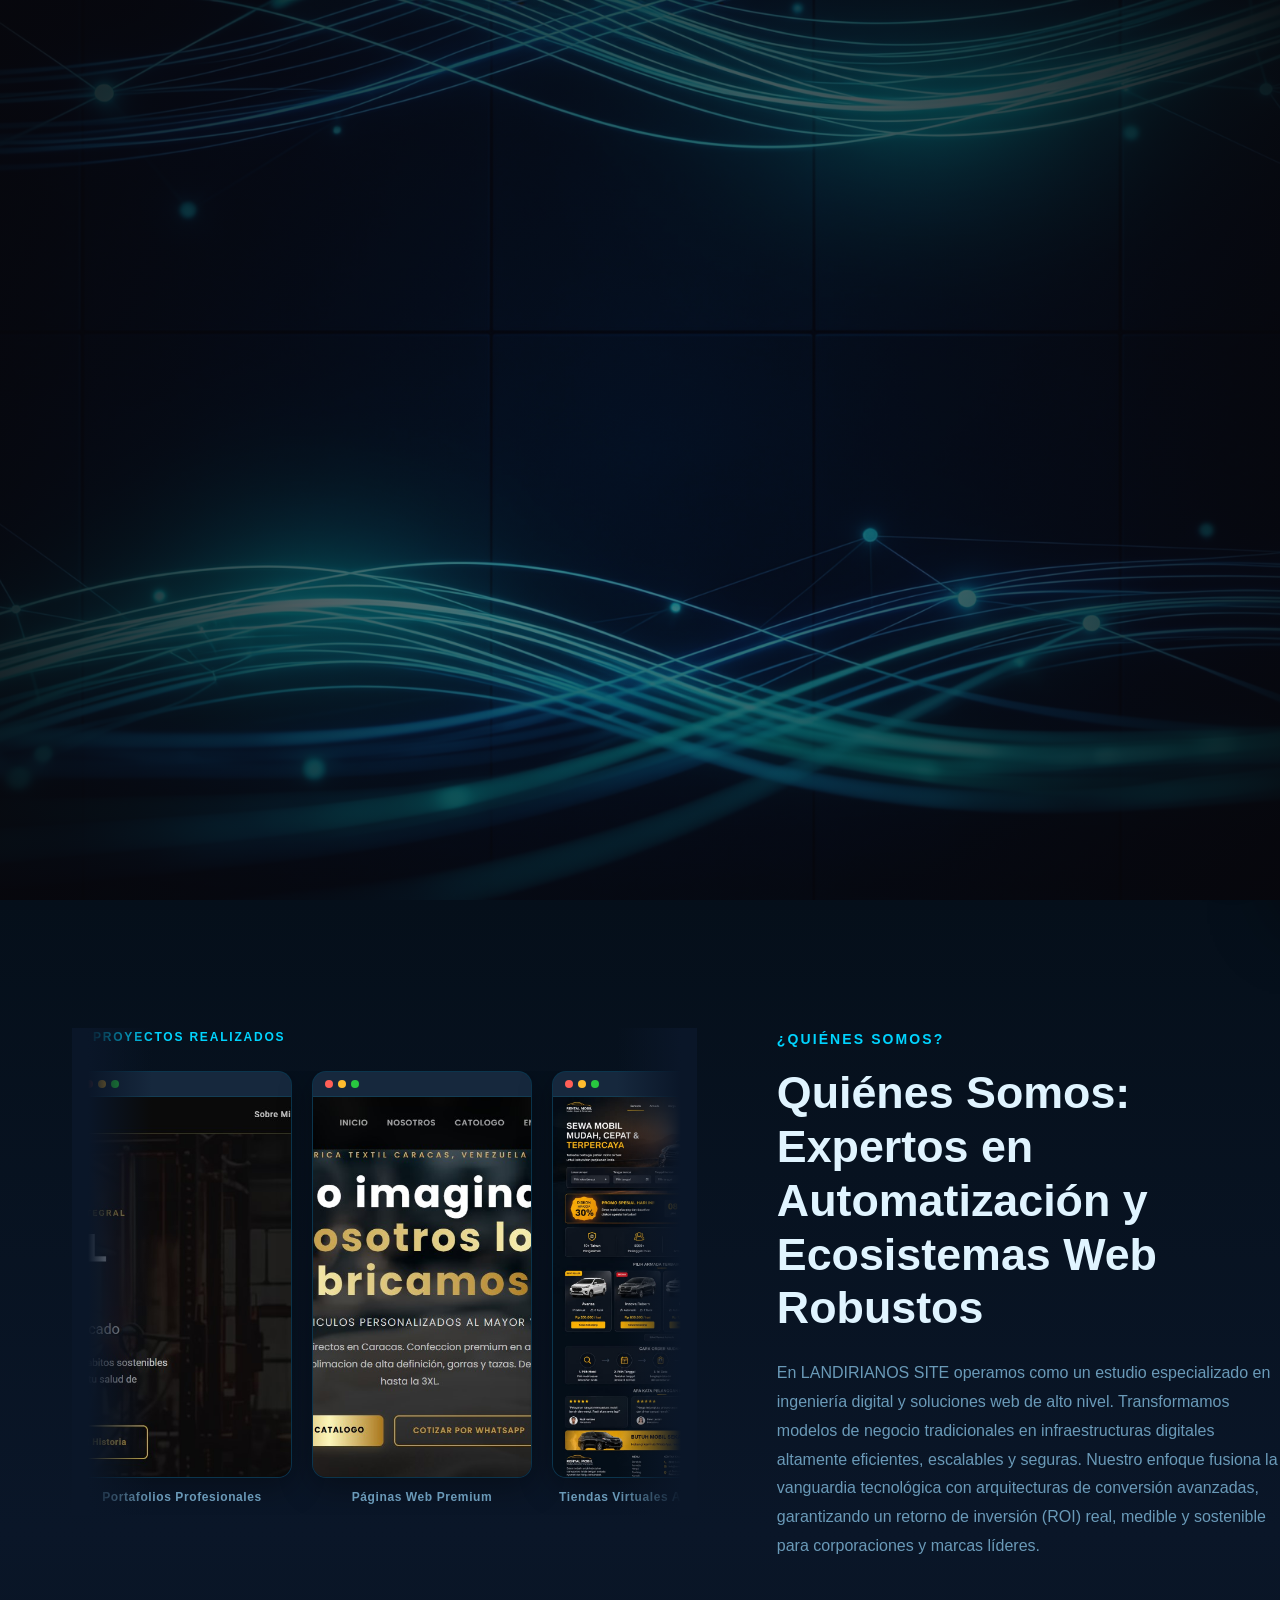
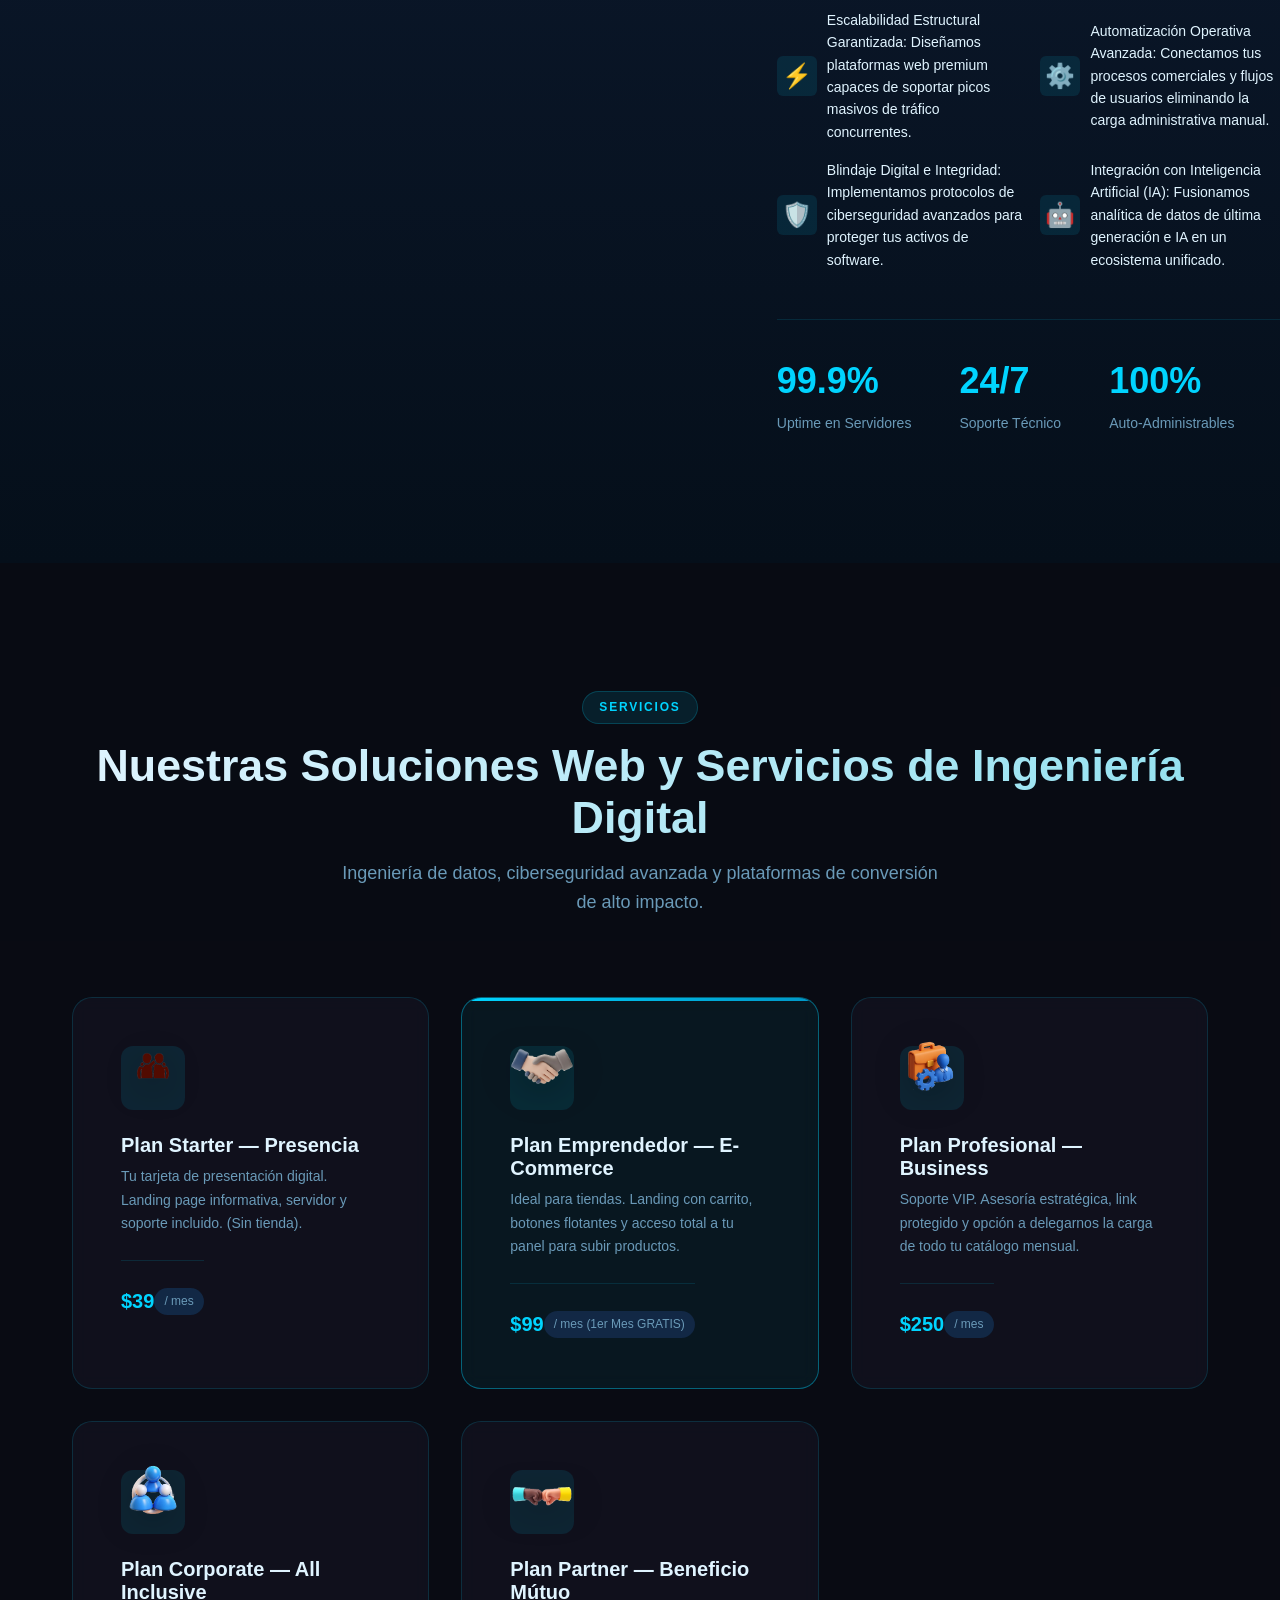
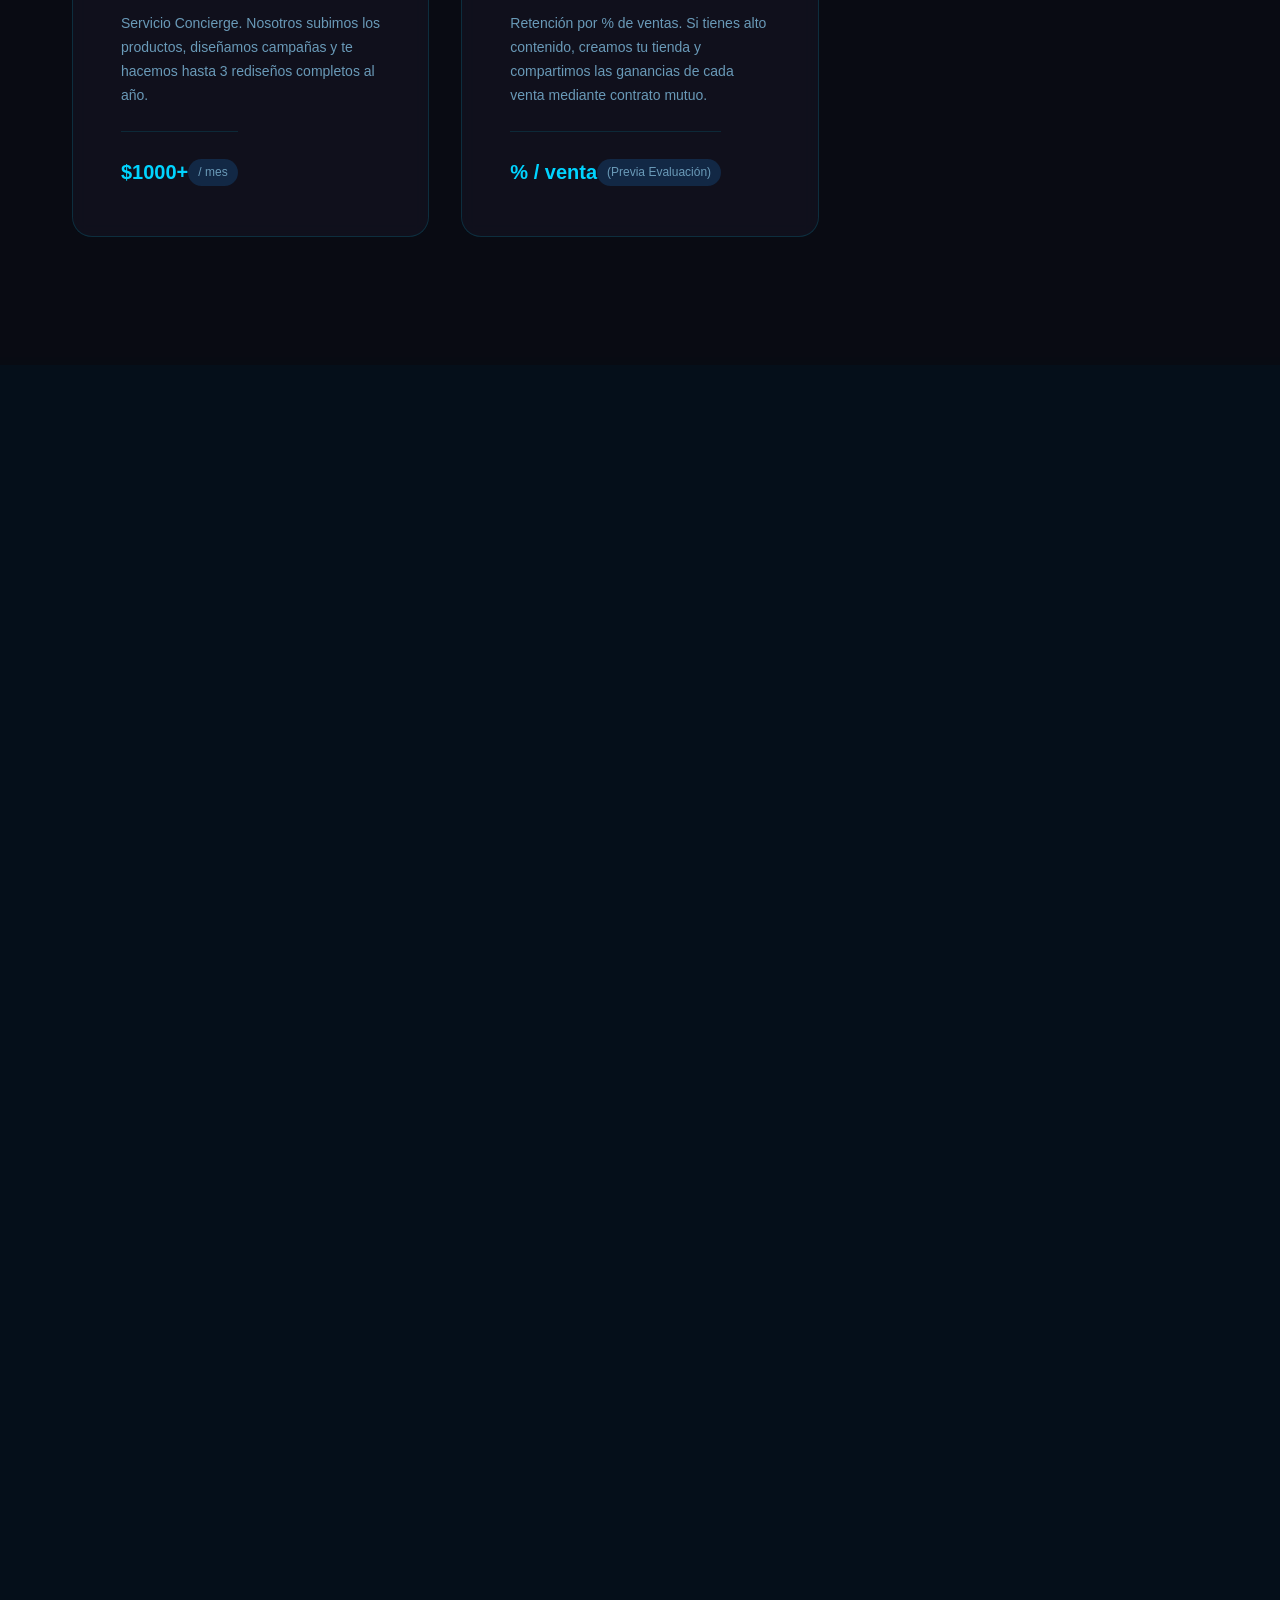
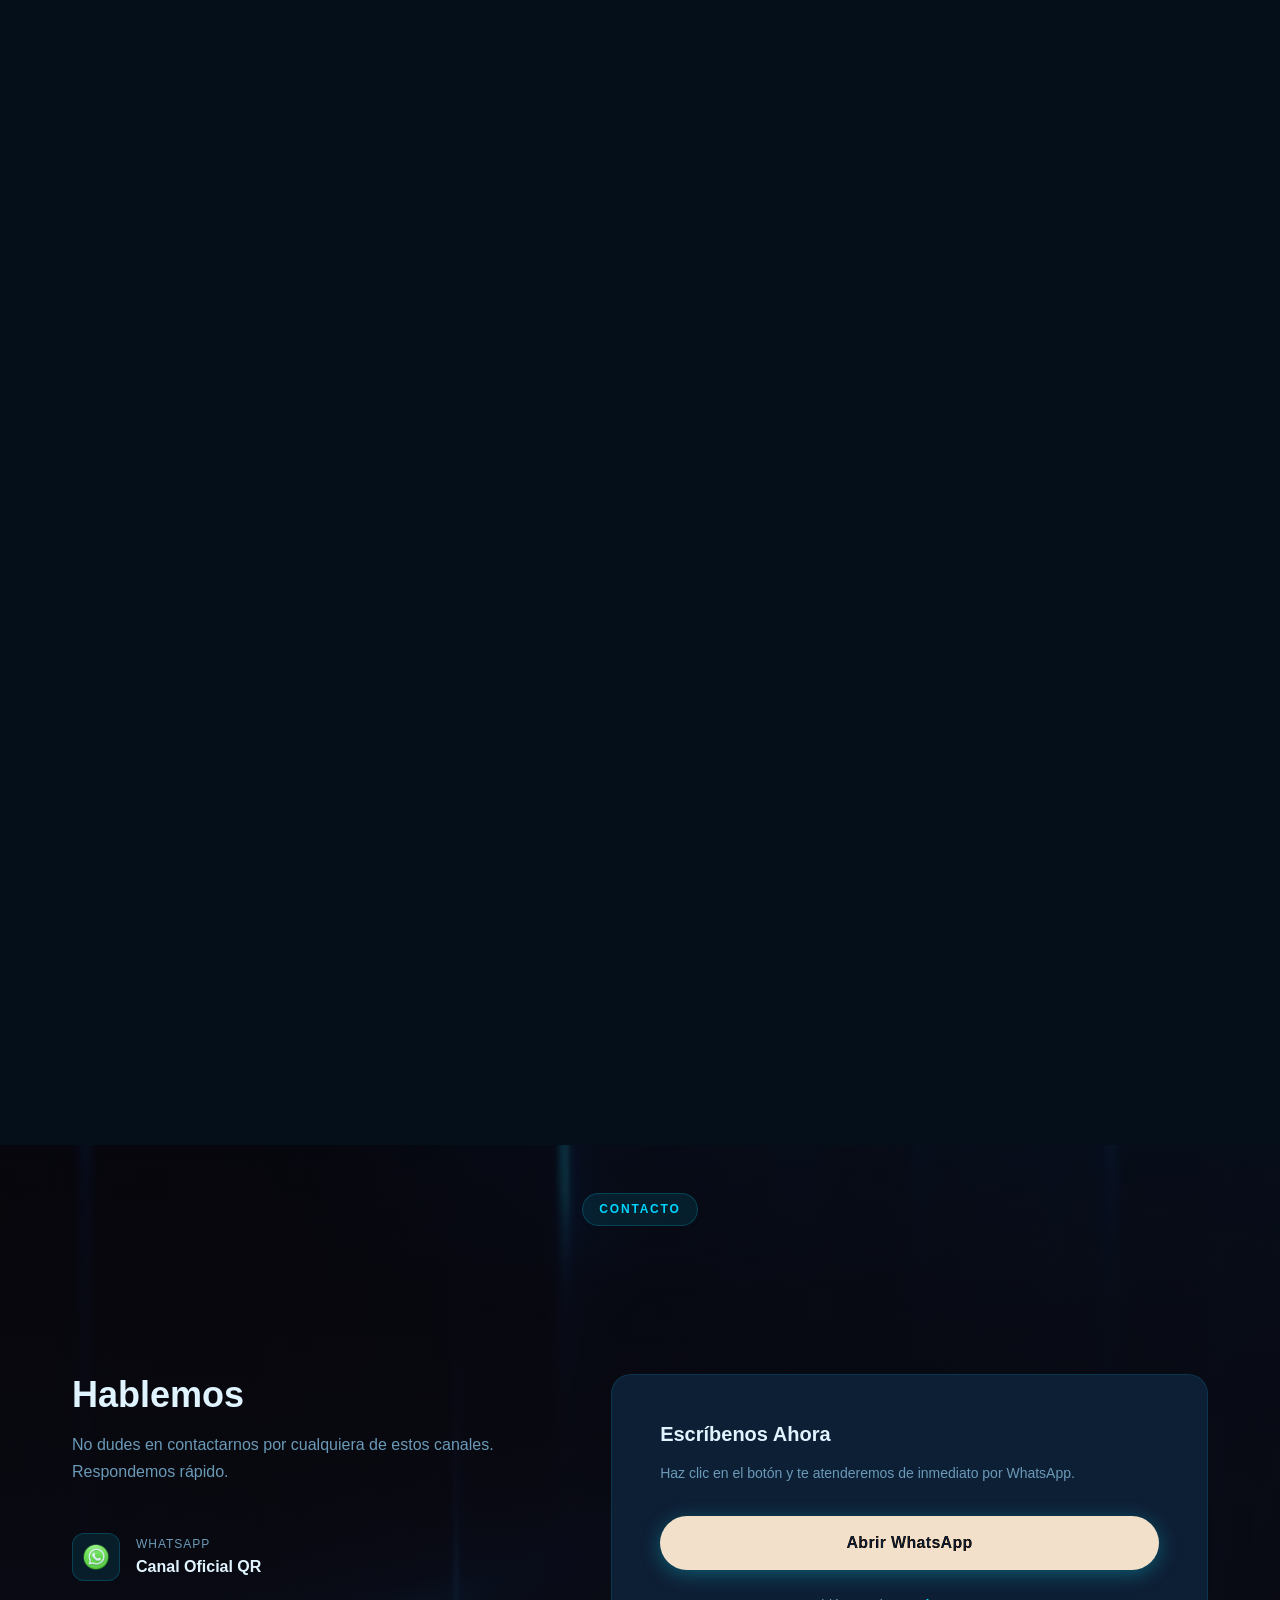
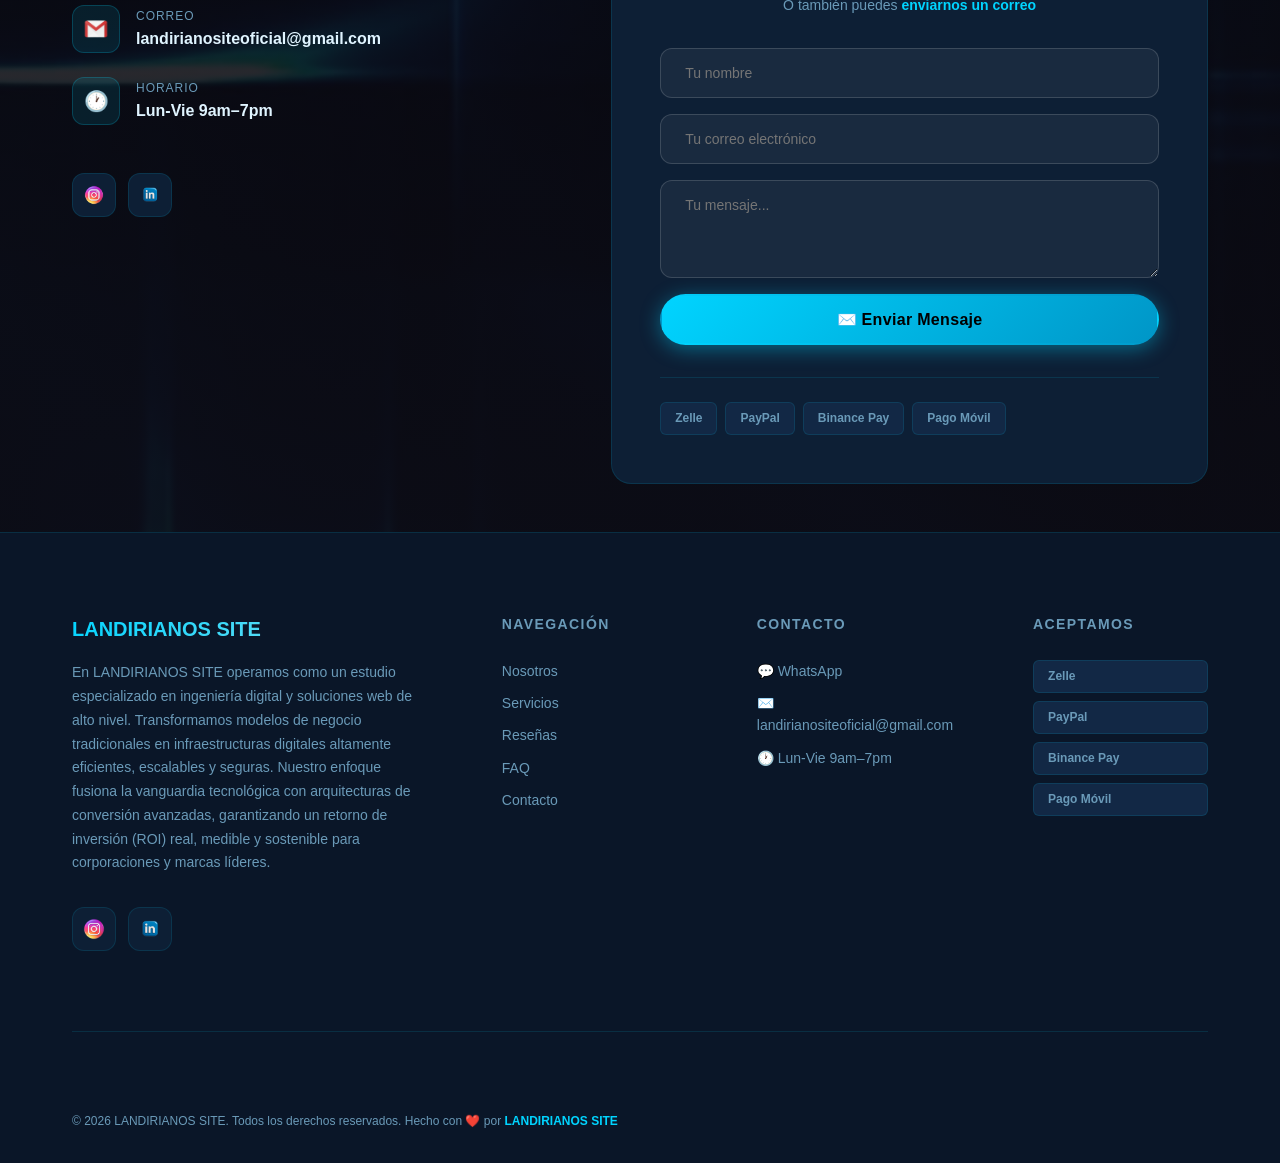
==== index.html @ 0b60192e "Build: Limpieza absoluta del repositorio e indexación de arquitectura estática pura" ====
<!DOCTYPE html>
<html lang="es">
<head>
  <meta charset="UTF-8">
  <meta http-equiv="Content-Security-Policy" content="default-src 'self'; script-src 'self' 'unsafe-inline'; style-src 'self' 'unsafe-inline' https://fonts.googleapis.com https://googleapis.com; font-src 'self' https://fonts.gstatic.com https://gstatic.com; img-src 'self' data: https: ./assets/ ./LOGO%20DE%20LANDIRIANO%20SITE/ ./LOGO%20ANIMADO%20LANDIRIANO%20SITE/ ./logos%20de%20botones%20para%20redes%20sociales/; connect-src 'self' https://web3forms.com https://api.web3forms.com; media-src 'self' ./LOGO%20ANIMADO%20LANDIRIANO%20SITE/; frame-src 'self'; object-src 'none'; upgrade-insecure-requests;">
  <title>LANDIRIANOS SITE | Desarrollo Web Premium y Apps Corporativas</title>
  <meta name="description" content="Agencia líder en desarrollo web premium, automatización de ecommerce con IA, ciberseguridad avanzada y optimización SEO. Maximiza el ROI de tu negocio.">
  <meta name="keywords" content="desarrollo web, landing page, apps, landirianos, software profesional">
  <meta name="robots" content="index, follow">
  <meta property="og:type" content="website">
  <meta property="og:title" content="LANDIRIANOS SITE | Ecosistemas Web de Alto Rendimiento">
  <meta property="og:description" content="Desarrollo, alojamiento y mantenimiento de ecosistemas web de alto rendimiento.">
  <meta property="og:image" content="images/preview-landirianos.webp">
  <meta property="og:url" content="https://landirianos.site">
  <meta name="twitter:card" content="summary_large_image">
  <meta name="viewport" content="width=device-width, initial-scale=1.0">
  <!-- SEO: Títulos y metas inyectados por app.js desde config -->
  <!-- Open Graph -->
  <meta property="og:type" content="website">
  <meta property="og:title" content="">
  <meta property="og:description" content="">
  <meta property="og:image" content="">

  <link rel="preconnect" href="https://fonts.googleapis.com"><link rel="preconnect" href="https://fonts.gstatic.com" crossorigin><link rel="dns-prefetch" href="https://fonts.googleapis.com"><link rel="preload" href="./assets/FONDOS PARA SECCIONES/SECCION-SERVICIOS.webp" as="image">
  <link href="https://fonts.googleapis.com/css2?family=Outfit:wght@300;400;500;600;700;800;900&family=Inter:wght@300;400;500;600;700;800&display=swap" rel="stylesheet">
  <link rel="stylesheet" href="styles.min.css">
  <link rel="manifest" href="./manifest.json">

  <link rel="alternate" href="https://landirianos.site" hreflang="x-default" />
  <link rel="alternate" href="https://landirianos.sitees-ve" hreflang="es-VE" />
  <link rel="alternate" href="https://landirianos.sitees-es" hreflang="es-ES" />
  <link rel="alternate" href="https://landirianos.siteen-us" hreflang="en-US" />

  <script type="application/ld+json">
  {
    "@context": "https://schema.org",
    "@type": "ProfessionalService",
    "name": "LANDIRIANOS SITE",
    "image": "https://landirianos.site",
    "@id": "https://landirianos.site",
    "url": "https://landirianos.site",
    "priceRange": "$$$",
    "address": [
      { "@type": "PostalAddress", "addressCountry": "US", "addressLocality": "Miami" },
      { "@type": "PostalAddress", "addressCountry": "ES", "addressLocality": "Madrid" },
      { "@type": "PostalAddress", "addressCountry": "VE", "addressLocality": "Caracas" }
    ],
    "areaServed": [
      { "@type": "Country", "name": "Estados Unidos" },
      { "@type": "Country", "name": "España" },
      { "@type": "Country", "name": "Venezuela" }
    ],
    "description": "Estudio especializado en ingeniería digital, desarrollo de ecosistemas web premium, ecommerce automatizados, ciberseguridad avanzada y optimización SEO internacional con enfoque en la maximización del ROI.",
    "offers": {
      "@type": "Offer",
      "itemOffered": [
        { "@type": "Service", "name": "Desarrollo Web Premium e Ingeniería Digital" },
        { "@type": "Service", "name": "Estructuras de Comercio Electrónico Automatizado" },
        { "@type": "Service", "name": "Embudos de Conversión y Funnel Marketing" },
        { "@type": "Service", "name": "Auditorías Anti-Hacking y Pentesting Web" }
      ]
    }
  }
  </script>
</head>
<body>
  <div id="landirianos-intro-layer" style="position: fixed; inset: 0; background: radial-gradient(circle at center, rgba(10, 10, 16, 0.4) 0%, rgba(7, 7, 12, 0.95) 100%), url('./assets/FONDOS PARA SECCIONES/FONDODESECCION01.webp') center/cover no-repeat fixed; z-index: 99999; display: flex; justify-content: center; align-items: center; opacity: 1; transition: opacity 0.6s cubic-bezier(0.25, 1, 0.5, 1), visibility 0.6s;">
    <!-- Reproductor optimizado sin barras de control nativas -->
    <video id="intro-video" autoplay muted playsinline style="width: 100%; height: 100%; max-width: 600px; max-height: 600px; object-fit: contain;">
      <source src="./LOGO ANIMADO LANDIRIANO SITE/VIDEOPRESENTACIONANDIRIANOWEB.mp4" type="video/mp4">
    </video>
  </div>

  <!-- ═══ NAVBAR ═══ -->
  <nav id="navbar">
    <div class="nav-inner">
      <a href="#" class="nav-logo" id="nav-logo">MARCA</a>
      <ul class="nav-links" id="nav-links"></ul>
      <button class="nav-toggle" id="nav-toggle" aria-label="Menú">
        <span></span><span></span><span></span>
      </button>
    </div>
  </nav>

  <!-- ═══ HERO ═══ -->
  <section id="hero-section"></section>

  <!-- ═══ ABOUT ═══ -->
  <section id="about-section" class="hidden-section"></section>

  <!-- ═══ SERVICES ═══ -->
  <section id="services-section" class="hidden-section"></section>

  <!-- ═══ PORTFOLIO ═══ -->
  <section id="portfolio-section" class="hidden-section"></section>

  <!-- ═══ PRODUCTS ═══ -->
  <section id="products-section" class="hidden-section"></section>

  <!-- ═══ DIGITAL PRODUCTS ═══ -->
  <section id="digital-section" class="hidden-section"></section>

  <!-- ═══ TESTIMONIALS ═══ -->
  <section id="testimonials-section" class="hidden-section"></section>

  <!-- ═══ FAQ ═══ -->
  <section id="faq-section" class="hidden-section"></section>

  <!-- ═══ CONTACT ═══ -->
  <section id="contact-section" class="hidden-section"></section>

  <!-- ═══ FOOTER ═══ -->
  <footer id="footer"></footer>

  <!-- ═══ OVERLAYS & MODALS ═══ -->
  <!-- Cart Overlay -->
  <div class="cart-overlay" id="cart-overlay"></div>
  <div class="cart-sidebar" id="cart-sidebar"></div>

  <!-- Product Modal -->
  <div class="modal-overlay" id="product-modal-overlay">
    <div class="modal-content" id="product-modal-content"></div>
  </div>

  <!-- Access Code Modal (digital products) -->
  <div class="modal-overlay" id="access-modal-overlay">
    <div class="modal-content access-modal" id="access-modal-content"></div>
  </div>

  <!-- Plan Details Modal -->
  <div class="modal-overlay" id="plan-modal-overlay">
    <div class="modal-content plan-modal" id="plan-modal-content"></div>
  </div>


  <!-- ═══ FLOATING BUTTONS ═══ -->
  <div class="floating-buttons" id="floating-buttons"></div>

  <!-- ═══ MUSIC PLAYER ═══ -->
  <div class="music-bubble" id="music-bubble" style="display:none;"></div>

  <script src="./themes.js?v=3.0"></script>
  <script src="./config.js?v=3.0"></script>
  <script src="./app.min.js?v=3.0"></script>
</body>
<!-- Trigger: Fuerza despliegue estático final unificado v2.0.1 -->
</html>
---- styles.min.css ----
:root{--c-primary:#D4AF37;--c-primary-rgb:212,175,55;--c-primary-light:#F5E6A3;--c-accent:#C9A227;--c-bg:#0A0A0F;--c-bg-2:#141420;--c-surface:#1E1E2E;--c-surface-2:#252535;--c-text:#E8E8F0;--c-text-muted:#8888A8;--c-border:rgba(212,175,55,0.12);--c-shadow-glow:rgba(212,175,55,0.2);--c-hero-grad-1:#0A0A0F;--c-hero-grad-2:#1A1428;--font-heading:'Outfit',sans-serif;--font-body:'Inter',sans-serif;--fs-base:16px;--fw-heading:700;--lh-body:1.6;--ls-normal:0em;--fs-xs:0.75rem;--fs-sm:0.875rem;--fs-md:1rem;--fs-lg:1.125rem;--fs-xl:1.25rem;--fs-2xl:1.5rem;--fs-3xl:1.875rem;--fs-4xl:2.25rem;--fs-5xl:clamp(1.8rem,3.8vw,2.8rem);--fs-6xl:clamp(2.2rem,4.5vw,3.5rem);--fs-hero:clamp(2.2rem,5vw,4rem);--space-xs:0.5rem;--space-sm:1rem;--space-md:1.5rem;--space-lg:2rem;--space-xl:3rem;--space-2xl:5rem;--space-3xl:8rem;--radius-sm:6px;--radius-md:12px;--radius-lg:20px;--radius-xl:32px;--radius-full:9999px;--shadow-sm:0 2px 8px rgba(0,0,0,0.25);--shadow-md:0 8px 32px rgba(0,0,0,0.35);--shadow-lg:0 24px 64px rgba(0,0,0,0.45);--shadow-glow:0 0 40px var(--c-shadow-glow);--ease:cubic-bezier(0.4,0,0.2,1);--t-fast:0.15s var(--ease);--t-base:0.3s var(--ease);--t-slow:0.6s var(--ease);--t-bounce:cubic-bezier(0.34,1.56,0.64,1);--blur-sm:8px;--blur-md:20px;--blur-lg:40px;--max-width:1200px;--nav-height:70px;}*,*::before,*::after{box-sizing:border-box;margin:0;padding:0;}html,body{max-width:100vw;overflow-x:hidden;position:relative;}html{font-size:var(--fs-base);scroll-behavior:smooth;}body{font-family:var(--font-body);background-color:var(--c-bg);color:var(--c-text);line-height:var(--lh-body);-webkit-font-smoothing:antialiased;width:100%;}h1,h2,h3,h4,h5,h6,.hero-title,.about-title{font-family:var(--font-heading);font-weight:var(--fw-heading);letter-spacing:var(--ls-normal);line-height:1.15;color:var(--c-text);width:100%;max-width:100%;box-sizing:border-box;overflow-wrap:break-word;word-wrap:break-word;}a{color:inherit;text-decoration:none;}img,video{max-width:100%;display:block;}button{cursor:pointer;font-family:var(--font-body);border:none;background:none;}ul{list-style:none;}input,textarea,select{font-family:var(--font-body);}.container{max-width:var(--max-width);margin:0 auto;padding:0 var(--space-lg);width:100%;}.section-header{text-align:center;margin-bottom:var(--space-2xl);}.section-label{display:inline-block;font-size:var(--fs-xs);font-weight:700;letter-spacing:0.15em;text-transform:uppercase;color:var(--c-primary);background:rgba(var(--c-primary-rgb),0.1);padding:6px 16px;border-radius:var(--radius-full);margin-bottom:var(--space-sm);border:1px solid rgba(var(--c-primary-rgb),0.2);}.section-title{font-size:var(--fs-5xl);background:linear-gradient(135deg,var(--c-text) 0%,var(--c-primary-light) 100%);-webkit-background-clip:text;-webkit-text-fill-color:transparent;background-clip:text;margin-bottom:var(--space-sm);}.section-title.no-gradient{background:none;-webkit-text-fill-color:var(--c-text);color:var(--c-text);}.section-subtitle{font-size:var(--fs-lg);color:var(--c-text-muted);max-width:600px;margin:0 auto;}.btn{display:inline-flex;align-items:center;gap:8px;padding:14px 28px;border-radius:var(--radius-full);font-size:var(--fs-md);font-weight:600;transition:all var(--t-base);cursor:pointer;letter-spacing:0.02em;border:2px solid transparent;text-wrap:nowrap;}.btn-primary{background:linear-gradient(135deg,var(--c-primary) 0%,var(--c-accent) 100%);color:#000;box-shadow:0 4px 20px rgba(var(--c-primary-rgb),0.4);}.btn-primary:hover{transform:translateY(-2px);box-shadow:0 8px 32px rgba(var(--c-primary-rgb),0.6);filter:brightness(1.1);}.btn-primary:active{transform:translateY(0);}.btn-outline{background:transparent;color:var(--c-primary);border-color:rgba(var(--c-primary-rgb),0.4);}.btn-outline:hover{background:rgba(var(--c-primary-rgb),0.1);border-color:var(--c-primary);transform:translateY(-2px);}.btn-ghost{background:rgba(255,255,255,0.06);color:var(--c-text);border-color:var(--c-border);backdrop-filter:blur(var(--blur-sm));}.btn-ghost:hover{background:rgba(255,255,255,0.12);border-color:rgba(var(--c-primary-rgb),0.3);transform:translateY(-2px);}.btn-sm{padding:10px 20px;font-size:var(--fs-sm);}.btn-lg{padding:18px 36px;font-size:var(--fs-lg);}.card{background:var(--c-surface);border:1px solid var(--c-border);border-radius:var(--radius-lg);overflow:hidden;transition:transform var(--t-base),box-shadow var(--t-base),border-color var(--t-base);}.card:hover{transform:translateY(-4px);box-shadow:var(--shadow-md),0 0 32px rgba(var(--c-primary-rgb),0.08);border-color:rgba(var(--c-primary-rgb),0.25);}.card.glass{background:rgba(var(--c-primary-rgb),0.04);backdrop-filter:blur(var(--blur-md));-webkit-backdrop-filter:blur(var(--blur-md));}.badge{display:inline-block;padding:4px 10px;border-radius:var(--radius-full);font-size:var(--fs-xs);font-weight:700;letter-spacing:0.05em;text-transform:uppercase;}.badge-primary{background:var(--c-primary);color:#000;}.badge-surface{background:var(--c-surface-2);color:var(--c-primary);border:1px solid var(--c-border);}.stars{color:var(--c-primary);letter-spacing:2px;}.grid{display:grid;gap:var(--space-lg);}.grid-2{grid-template-columns:repeat(auto-fit,minmax(300px,1fr));width:100%;max-width:100%;}.grid-3{grid-template-columns:repeat(auto-fit,minmax(260px,1fr));width:100%;max-width:100%;}.grid-4{grid-template-columns:repeat(auto-fit,minmax(220px,1fr));width:100%;max-width:100%;}.reveal{opacity:0;transform:translateY(24px);transition:opacity 0.6s var(--ease),transform 0.6s var(--ease);}.reveal.visible{opacity:1;transform:translateY(0);}.reveal-delay-1{transition-delay:0.1s;}.reveal-delay-2{transition-delay:0.2s;}.reveal-delay-3{transition-delay:0.3s;}.reveal-delay-4{transition-delay:0.4s;}.divider{height:1px;background:linear-gradient(90deg,transparent,var(--c-border),transparent);margin:var(--space-xl) 0;}#navbar{position:fixed;top:0;left:0;right:0;height:var(--nav-height);z-index:1000;transition:all var(--t-base);}#navbar .nav-inner{max-width:var(--max-width);margin:0 auto;padding:0 var(--space-lg);height:100%;display:flex;align-items:center;justify-content:space-between;}#navbar.scrolled{background:rgba(10,10,15,0.85);backdrop-filter:blur(var(--blur-md));-webkit-backdrop-filter:blur(var(--blur-md));border-bottom:1px solid var(--c-border);box-shadow:var(--shadow-md);}.nav-logo{font-family:var(--font-heading);font-size:var(--fs-xl);font-weight:800;letter-spacing:-0.02em;background:linear-gradient(135deg,var(--c-primary) 0%,var(--c-primary-light) 100%);-webkit-background-clip:text;-webkit-text-fill-color:transparent;background-clip:text;transition:opacity var(--t-fast);}.nav-logo:hover{opacity:0.85;}.nav-logo img{height:40px;width:auto;-webkit-text-fill-color:initial;}.nav-links{display:flex;align-items:center;gap:var(--space-lg);}.nav-links a{font-size:var(--fs-sm);font-weight:500;color:var(--c-text-muted);transition:color var(--t-fast);position:relative;text-transform:capitalize;}.nav-links a::after{content:'';position:absolute;bottom:-4px;left:0;right:0;height:2px;background:var(--c-primary);transform:scaleX(0);transition:transform var(--t-base);border-radius:1px;}.nav-links a:hover{color:var(--c-text);}.nav-links a:hover::after{transform:scaleX(1);}.nav-cta{margin-left:var(--space-sm);}.nav-toggle{display:none;flex-direction:column;gap:5px;padding:8px;}.nav-toggle span{display:block;width:24px;height:2px;background:var(--c-text);border-radius:2px;transition:all var(--t-base);}.nav-toggle.open span:nth-child(1){transform:rotate(45deg) translate(5px,5px);}.nav-toggle.open span:nth-child(2){opacity:0;}.nav-toggle.open span:nth-child(3){transform:rotate(-45deg) translate(5px,-5px);}@media (max-width:768px){.nav-links{position:fixed;top:var(--nav-height);left:0;right:0;background:rgba(10,10,15,0.97);backdrop-filter:blur(var(--blur-md));flex-direction:column;padding:var(--space-xl) var(--space-lg);gap:var(--space-lg);border-bottom:1px solid var(--c-border);transform:translateY(-120%);transition:transform var(--t-base);align-items:flex-start;}.nav-links.open{transform:translateY(0);}.nav-links a{font-size:var(--fs-lg);}.nav-cta{width:100%;}.nav-cta .btn{width:100%;justify-content:center;}.nav-toggle{display:flex;}}#hero-section{position:relative;min-height:100vh;display:flex;align-items:center;overflow:hidden;padding-top:var(--nav-height);}.hero-bg-video,.hero-bg-image{position:absolute;inset:0;width:100%;height:100%;object-fit:cover;z-index:0;}.hero-bg-overlay{position:absolute;inset:0;background:var(--hero-overlay,rgba(10,10,15,0.6));z-index:1;}.hero-bg-gradient{position:absolute;inset:0;background:radial-gradient(ellipse at 60% -20%,rgba(var(--c-primary-rgb),0.15) 0%,transparent 60%),radial-gradient(ellipse at -10% 80%,rgba(var(--c-primary-rgb),0.08) 0%,transparent 50%),linear-gradient(160deg,var(--c-hero-grad-1) 0%,var(--c-hero-grad-2) 100%);z-index:0;}.hero-content{position:relative;z-index:2;width:100%;}.hero-store .container{display:grid;grid-template-columns:1fr 1fr;gap:var(--space-2xl);align-items:center;}.hero-store .hero-text{max-width:580px;}.hero-badge{display:inline-flex;align-items:center;gap:8px;background:rgba(var(--c-primary-rgb),0.1);border:1px solid rgba(var(--c-primary-rgb),0.25);color:var(--c-primary);padding:8px 16px;border-radius:var(--radius-full);font-size:var(--fs-sm);font-weight:600;margin-bottom:var(--space-md);backdrop-filter:blur(var(--blur-sm));animation:fadeInDown 0.6s var(--ease) both;}.hero-badge::before{content:'✦';font-size:10px;}.hero-title{font-size:var(--fs-hero);font-weight:900;line-height:1.05;margin-bottom:var(--space-md);animation:fadeInUp 0.7s var(--ease) 0.1s both;}.hero-title .gradient-text{background:linear-gradient(135deg,var(--c-primary) 0%,var(--c-primary-light) 60%,var(--c-accent) 100%);-webkit-background-clip:text;-webkit-text-fill-color:transparent;background-clip:text;}.hero-description{font-size:var(--fs-lg);color:var(--c-text-muted);margin-bottom:var(--space-xl);line-height:1.7;animation:fadeInUp 0.7s var(--ease) 0.2s both;}.hero-actions{display:flex;gap:var(--space-sm);flex-wrap:wrap;animation:fadeInUp 0.7s var(--ease) 0.3s both;}.hero-stats{display:flex;gap:var(--space-xl);margin-top:var(--space-2xl);animation:fadeInUp 0.7s var(--ease) 0.4s both;}.hero-stat-number{font-family:var(--font-heading);font-size:var(--fs-3xl);font-weight:800;color:var(--c-primary);display:block;}.hero-stat-label{font-size:var(--fs-sm);color:var(--c-text-muted);}.hero-visual{position:relative;animation:fadeInRight 0.8s var(--ease) 0.2s both;}.hero-image-wrap{border-radius:var(--radius-xl);overflow:hidden;box-shadow:var(--shadow-lg),var(--shadow-glow);transform:perspective(1000px) rotateY(-5deg) rotateX(2deg);transition:transform 0.5s var(--ease);}.hero-image-wrap:hover{transform:perspective(1000px) rotateY(0deg) rotateX(0deg);}.hero-image-wrap img{width:100%;height:500px;object-fit:cover;}.hero-floating-card{position:absolute;background:rgba(var(--c-primary-rgb),0.08);backdropFilter:blur(20px);border:1px solid rgba(var(--c-primary-rgb),0.2);border-radius:var(--radius-md);padding:var(--space-sm) var(--space-md);font-size:var(--fs-sm);font-weight:600;animation:float 3s ease-in-out infinite;backdrop-filter:blur(20px);}.hero-floating-card.card-1{top:20px;left:-30px;}.hero-floating-card.card-2{bottom:30px;right:-20px;}.hero-professional .container{display:grid;grid-template-columns:1fr 1fr;gap:var(--space-2xl);align-items:center;}.hero-profile-image{width:100%;max-width:420px;aspect-ratio:3/4;object-fit:cover;border-radius:var(--radius-xl);box-shadow:var(--shadow-lg),var(--shadow-glow);border:3px solid rgba(var(--c-primary-rgb),0.3);}.hero-profession-tag{display:inline-flex;align-items:center;gap:8px;background:var(--c-surface);border:1px solid var(--c-border);padding:8px 18px;border-radius:var(--radius-full);font-size:var(--fs-sm);color:var(--c-primary);font-weight:600;margin-bottom:var(--space-sm);}.hero-social-links{display:flex;gap:var(--space-sm);margin-top:var(--space-lg);}.hero-social-link{width:44px;height:44px;border-radius:50%;border:1px solid var(--c-border);display:flex;align-items:center;justify-content:center;font-size:18px;transition:all var(--t-base);text-decoration:none;}.hero-social-link:hover{border-color:var(--c-primary);background:rgba(var(--c-primary-rgb),0.1);transform:translateY(-3px);}.hero-digital .container{text-align:center;max-width:800px;margin:0 auto;}.hero-digital .hero-title{font-size:clamp(2.5rem,5vw,4rem);}.hero-mockup{position:relative;max-width:320px;margin:var(--space-xl) auto 0;}.hero-mockup img{border-radius:var(--radius-lg);box-shadow:var(--shadow-lg),var(--shadow-glow);animation:float 4s ease-in-out infinite;}@media (max-width:900px){.hero-store .container,.hero-professional .container{grid-template-columns:1fr;}.hero-visual{order:-1;}.hero-store .hero-text{max-width:100%;}.hero-profile-image{max-width:280px;margin:0 auto;}.hero-stats{flex-wrap:wrap;gap:var(--space-md);}}#about-section{padding:var(--space-3xl) 0;background:linear-gradient(180deg,transparent 0%,var(--c-bg-2) 50%,transparent 100%);}.about-grid,.about-container-row{display:grid !important;grid-template-columns:repeat(2,1fr);align-items:start !important;gap:var(--space-xl,40px);}.about-image{position:relative;}.about-image img{width:100%;border-radius:var(--radius-xl);box-shadow:var(--shadow-lg);}.about-image-placeholder{width:100%;aspect-ratio:4/3;background:var(--c-surface);border-radius:var(--radius-xl);display:flex;align-items:center;justify-content:center;font-size:5rem;border:1px solid var(--c-border);}.about-image::after{content:'';position:absolute;top:24px;left:24px;right:-24px;bottom:-24px;border:2px solid rgba(var(--c-primary-rgb),0.2);border-radius:var(--radius-xl);z-index:-1;}.about-label{font-size:var(--fs-sm);font-weight:700;letter-spacing:0.15em;text-transform:uppercase;color:var(--c-primary);margin-bottom:var(--space-sm);}.about-title{font-size:var(--fs-5xl);margin-bottom:var(--space-md);line-height:1.2;}.about-description{color:var(--c-text-muted);line-height:1.8;margin-bottom:var(--space-xl);}.about-highlights{display:grid;grid-template-columns:1fr 1fr;gap:var(--space-sm);margin-bottom:var(--space-xl);}.about-highlight{display:flex;align-items:center;gap:10px;font-size:var(--fs-sm);font-weight:500;}.about-highlight-icon{font-size:1.5rem;width:40px;height:40px;background:rgba(var(--c-primary-rgb),0.1);border-radius:var(--radius-sm);display:flex;align-items:center;justify-content:center;flex-shrink:0;}.about-stats{display:flex;gap:var(--space-xl);padding-top:var(--space-lg);border-top:1px solid var(--c-border);}.about-stat-number{font-family:var(--font-heading);font-size:var(--fs-4xl);font-weight:800;color:var(--c-primary);display:block;}.about-stat-label{font-size:var(--fs-sm);color:var(--c-text-muted);}@media (max-width:768px){.about-grid{grid-template-columns:1fr;}.about-image{display:none;}.about-highlights{grid-template-columns:1fr;}.about-stats{gap:var(--space-lg);flex-wrap:wrap;}}.about-grid-carousel{grid-template-columns:55% 45%;align-items:start !important;gap:var(--space-2xl);}.about-carousel-wrap{position:relative;width:100%;min-width:0;overflow:hidden;}.about-content{width:100%;max-width:100%;word-wrap:break-word;overflow-wrap:break-word;display:flex;flex-direction:column;justify-content:flex-start;margin-top:0 !important;padding-top:0 !important;}.about-carousel-label{font-size:var(--fs-xs);font-weight:700;letter-spacing:0.15em;text-transform:uppercase;color:var(--c-primary);margin-bottom:var(--space-md);padding-left:4px;}.about-carousel-track-outer{overflow:hidden;width:100%;padding-bottom:8px;}@keyframes carousel-scroll{0%{transform:translateX(0);}100%{transform:translateX(calc(-1 * var(--total-w)));}}.about-carousel-track{display:flex;gap:20px;animation:carousel-scroll calc(var(--slide-count) * 6s) linear infinite;width:max-content;align-items:flex-start;}.about-carousel-track:hover{animation-play-state:paused;}.about-carousel-slide{flex-shrink:0;width:var(--slide-w,200px);display:flex;flex-direction:column;gap:10px;}.about-carousel-frame{border-radius:14px;overflow:hidden;border:1px solid var(--c-border);background:var(--c-surface);box-shadow:var(--shadow-md);transition:transform var(--t-base),box-shadow var(--t-base);}.about-carousel-frame:hover{transform:translateY(-6px) scale(1.03);box-shadow:var(--shadow-lg),0 0 24px rgba(var(--c-primary-rgb),0.15);}.about-carousel-dots{display:flex;gap:5px;padding:8px 12px;background:rgba(255,255,255,0.04);border-bottom:1px solid var(--c-border);}.about-carousel-dots .dot{width:8px;height:8px;border-radius:50%;}.dot.red{background:#FF5F57;}.dot.yellow{background:#FFBD2E;}.dot.green{background:#28C840;}.about-carousel-frame img{width:100%;height:380px;min-height:380px;object-fit:cover;object-position:top;display:block;background-color:var(--c-surface);transition:object-position 4s ease;}.about-carousel-frame:hover img{object-position:bottom;}.about-carousel-caption{font-size:var(--fs-xs);color:var(--c-text-muted);font-weight:600;text-align:center;padding:0 4px;white-space:nowrap;overflow:hidden;text-overflow:ellipsis;letter-spacing:0.05em;}.about-carousel-fade-left,.about-carousel-fade-right{position:absolute;top:0;bottom:0;width:80px;z-index:2;pointer-events:none;}.about-carousel-fade-left{left:0;background:linear-gradient(to right,var(--c-bg-2) 20%,transparent);}.about-carousel-fade-right{right:0;background:linear-gradient(to left,var(--c-bg-2) 20%,transparent);}@media (max-width:960px){.about-grid-carousel{grid-template-columns:1fr;}.about-carousel-wrap{order:-1;}}#services-section{padding:var(--space-3xl) 0;}.services-grid{display:grid;grid-template-columns:repeat(auto-fit,minmax(280px,1fr));gap:var(--space-lg);width:100%;max-width:100%;}.service-card{padding:var(--space-xl);position:relative;overflow:hidden;display:flex;flex-direction:column;align-items:flex-start;}.service-card::before{content:'';position:absolute;top:0;left:0;right:0;height:3px;background:linear-gradient(90deg,var(--c-primary),var(--c-accent));transform:scaleX(0);transition:transform var(--t-base);border-radius:var(--radius-full) var(--radius-full) 0 0;}.service-card:hover::before{transform:scaleX(1);}.service-card.highlight{border-color:rgba(var(--c-primary-rgb),0.4);background:rgba(var(--c-primary-rgb),0.06);}.service-card.highlight::before{transform:scaleX(1);}.service-icon{font-size:2.5rem;width:64px;height:64px;background:rgba(var(--c-primary-rgb),0.1);border-radius:var(--radius-md);display:flex;align-items:center;justify-content:center;margin-bottom:var(--space-md);transition:transform var(--t-base);}.service-card:hover .service-icon{transform:scale(1.1) rotate(-5deg);}.service-icon-3d{width:64px;height:64px;object-fit:contain;display:block;margin-bottom:var(--space-md,16px);filter:drop-shadow(0 8px 16px rgba(0,0,0,0.25));transition:transform var(--t-base);}.service-card:hover .service-icon-3d{transform:scale(1.1) translateY(-4px);}.service-name{font-size:var(--fs-xl);font-weight:700;margin-bottom:var(--space-xs);}.service-description{font-size:var(--fs-sm);color:var(--c-text-muted);line-height:1.7;margin-bottom:var(--space-md);}.service-meta{display:flex;align-items:center;justify-content:space-between;padding-top:var(--space-md);border-top:1px solid var(--c-border);}.service-price{font-size:var(--fs-xl);font-weight:700;color:var(--c-primary);}.service-duration{font-size:var(--fs-xs);color:var(--c-text-muted);background:var(--c-surface-2);padding:4px 10px;border-radius:var(--radius-full);}#portfolio-section{padding:var(--space-3xl) 0;}.portfolio-filters{display:flex;gap:var(--space-sm);justify-content:center;flex-wrap:wrap;margin-bottom:var(--space-xl);}.portfolio-filter{padding:8px 20px;border-radius:var(--radius-full);font-size:var(--fs-sm);font-weight:600;cursor:pointer;transition:all var(--t-base);background:var(--c-surface);color:var(--c-text-muted);border:1px solid var(--c-border);}.portfolio-filter.active,.portfolio-filter:hover{background:var(--c-primary);color:#000;border-color:var(--c-primary);}.portfolio-grid{display:grid;grid-template-columns:repeat(auto-fill,minmax(300px,1fr));gap:var(--space-md);width:100%;max-width:100%;}.portfolio-item{position:relative;border-radius:var(--radius-lg);overflow:hidden;cursor:pointer;aspect-ratio:4/3;display:block;text-decoration:none;color:var(--c-text);box-shadow:var(--shadow-md);transition:transform var(--t-base),box-shadow var(--t-base);}.portfolio-item:hover{transform:translateY(-5px);box-shadow:var(--shadow-lg),var(--shadow-glow);}.portfolio-image-wrap{width:100%;height:100%;overflow:hidden;}.portfolio-image-wrap img{width:100%;height:100%;object-fit:cover;object-position:center;background:var(--c-surface);}.portfolio-item img{width:100%;height:100%;object-fit:cover;object-position:center;transition:transform var(--t-slow),filter var(--t-base);}.portfolio-item:hover img{transform:scale(1.15);filter:brightness(0.6);}.portfolio-overlay{position:absolute;inset:0;background:linear-gradient(to top,rgba(0,0,0,0.9) 0%,transparent 80%);opacity:0;transition:opacity var(--t-base);display:flex;flex-direction:column;justify-content:flex-end;padding:var(--space-lg);}.portfolio-item:hover .portfolio-overlay{opacity:1;}.portfolio-badge{background:var(--c-primary);color:#000;padding:4px 12px;border-radius:var(--radius-full);font-size:10px;font-weight:800;display:inline-block;width:fit-content;margin-bottom:8px;text-transform:uppercase;letter-spacing:0.1em;}.portfolio-item-title{font-size:var(--fs-md);font-weight:700;font-family:var(--font-heading);line-height:1.2;}#products-section{padding:var(--space-3xl) 0;background:linear-gradient(180deg,transparent 0%,var(--c-bg-2) 50%,transparent 100%);}.products-categories{display:flex;gap:var(--space-sm);justify-content:center;flex-wrap:wrap;margin-bottom:var(--space-xl);}.products-cat-btn{padding:8px 20px;border-radius:var(--radius-full);font-size:var(--fs-sm);font-weight:600;cursor:pointer;transition:all var(--t-base);background:var(--c-surface);color:var(--c-text-muted);border:1px solid var(--c-border);}.products-cat-btn.active,.products-cat-btn:hover{background:var(--c-primary);color:#000;border-color:var(--c-primary);}.products-grid{display:grid;grid-template-columns:repeat(auto-fill,minmax(280px,1fr));gap:var(--space-lg);width:100%;max-width:100%;}.product-card{position:relative;display:flex;flex-direction:column;}.product-card-image{position:relative;aspect-ratio:1;overflow:hidden;border-radius:var(--radius-lg) var(--radius-lg) 0 0;background:var(--c-surface-2);}.product-card-image img{width:100%;height:100%;object-fit:cover;transition:transform var(--t-slow);}.product-card:hover .product-card-image img{transform:scale(1.06);}.product-card-badge{position:absolute;top:12px;left:12px;background:var(--c-primary);color:#000;padding:4px 10px;border-radius:var(--radius-full);font-size:11px;font-weight:800;letter-spacing:0.05em;}.product-card-actions-hover{position:absolute;bottom:-50px;left:0;right:0;padding:var(--space-sm);display:flex;gap:8px;transition:bottom var(--t-base);}.product-card:hover .product-card-actions-hover{bottom:0;}.product-card-actions-hover .btn{flex:1;justify-content:center;}.product-card-body{padding:var(--space-md);display:flex;flex-direction:column;flex:1;}.product-card-category{font-size:var(--fs-xs);font-weight:700;text-transform:uppercase;letter-spacing:0.08em;color:var(--c-primary);margin-bottom:6px;}.product-card-name{font-size:var(--fs-lg);font-weight:700;margin-bottom:6px;line-height:1.3;}.product-card-desc{font-size:var(--fs-sm);color:var(--c-text-muted);margin-bottom:var(--space-sm);flex:1;}.product-card-rating{display:flex;align-items:center;gap:6px;margin-bottom:var(--space-sm);}.product-card-rating .stars{font-size:var(--fs-sm);}.product-card-rating span{font-size:var(--fs-xs);color:var(--c-text-muted);}.product-card-footer{display:flex;align-items:center;justify-content:space-between;padding-top:var(--space-sm);border-top:1px solid var(--c-border);}.product-price-group{display:flex;align-items:baseline;gap:8px;}.product-price{font-size:var(--fs-2xl);font-weight:800;color:var(--c-primary);}.product-original-price{font-size:var(--fs-sm);color:var(--c-text-muted);text-decoration:line-through;}.btn-add-cart{padding:10px 16px;border-radius:var(--radius-md);background:rgba(var(--c-primary-rgb),0.15);color:var(--c-primary);font-weight:600;font-size:var(--fs-sm);transition:all var(--t-base);border:1px solid rgba(var(--c-primary-rgb),0.3);}.btn-add-cart:hover{background:var(--c-primary);color:#000;transform:scale(1.05);}.product-card.out-of-stock .product-card-image::after{content:'Sin Stock';position:absolute;inset:0;background:rgba(0,0,0,0.6);display:flex;align-items:center;justify-content:center;font-size:var(--fs-xl);font-weight:700;color:var(--c-text-muted);}.cart-overlay{position:fixed;inset:0;background:rgba(0,0,0,0.6);backdrop-filter:blur(4px);z-index:1100;opacity:0;visibility:hidden;transition:all var(--t-base);}.cart-overlay.open{opacity:1;visibility:visible;}.cart-sidebar{position:fixed;top:0;right:0;width:min(420px,95vw);height:100vh;background:var(--c-bg-2);border-left:1px solid var(--c-border);z-index:1200;display:flex;flex-direction:column;transform:translateX(100%);transition:transform var(--t-base);box-shadow:var(--shadow-lg);}.cart-sidebar.open{transform:translateX(0);}.cart-header{display:flex;align-items:center;justify-content:space-between;padding:var(--space-lg);border-bottom:1px solid var(--c-border);}.cart-title{font-size:var(--fs-xl);font-weight:700;}.cart-count{background:var(--c-primary);color:#000;width:24px;height:24px;border-radius:50%;display:flex;align-items:center;justify-content:center;font-size:var(--fs-xs);font-weight:700;}.cart-close{width:36px;height:36px;border-radius:50%;background:var(--c-surface);display:flex;align-items:center;justify-content:center;font-size:18px;transition:all var(--t-fast);}.cart-close:hover{background:var(--c-surface-2);transform:rotate(90deg);}.cart-items{flex:1;overflow-y:auto;padding:var(--space-lg);display:flex;flex-direction:column;gap:var(--space-md);}.cart-item{display:grid;grid-template-columns:70px 1fr auto;gap:var(--space-sm);align-items:center;padding:var(--space-sm);background:var(--c-surface);border-radius:var(--radius-md);border:1px solid var(--c-border);}.cart-item-image{width:70px;height:70px;border-radius:var(--radius-sm);object-fit:cover;}.cart-item-name{font-weight:600;font-size:var(--fs-sm);margin-bottom:4px;}.cart-item-price{font-weight:700;color:var(--c-primary);}.cart-item-remove{color:var(--c-text-muted);font-size:18px;padding:4px;transition:color var(--t-fast);}.cart-item-remove:hover{color:#FF4444;}.cart-empty{text-align:center;padding:var(--space-2xl);color:var(--c-text-muted);font-size:var(--fs-4xl);}.cart-footer{padding:var(--space-lg);border-top:1px solid var(--c-border);background:var(--c-surface);}.cart-total{display:flex;justify-content:space-between;align-items:center;margin-bottom:var(--space-md);}.cart-total-label{font-size:var(--fs-lg);color:var(--c-text-muted);}.cart-total-amount{font-size:var(--fs-2xl);font-weight:800;color:var(--c-primary);}.cart-icon{position:relative;padding:8px;cursor:pointer;}.cart-icon svg{width:24px;height:24px;fill:none;stroke:currentColor;stroke-width:2;}.cart-icon img{transition:transform var(--t-fast);display:block;}.cart-icon:hover img{transform:scale(1.1);}.cart-badge{position:absolute;top:0;right:0;width:18px;height:18px;background:var(--c-primary);color:#000;border-radius:50%;font-size:10px;font-weight:800;display:flex;align-items:center;justify-content:center;transform:scale(0);transition:transform var(--t-bounce) 0.2s;}.cart-badge.show{transform:scale(1);}.modal-overlay{position:fixed;inset:0;background:rgba(0,0,0,0.75);backdrop-filter:blur(8px);z-index:2000;display:flex;align-items:center;justify-content:center;padding:var(--space-lg);opacity:0;visibility:hidden;transition:all var(--t-base);}.modal-overlay.open{opacity:1;visibility:visible;}.modal-content{background:var(--c-bg-2);border:1px solid var(--c-border);border-radius:var(--radius-xl);max-width:900px;width:100%;max-height:90vh;overflow-y:auto;position:relative;box-shadow:var(--shadow-lg);transform:scale(0.95) translateY(20px);transition:transform var(--t-base);}.modal-overlay.open .modal-content{transform:scale(1) translateY(0);}.modal-close{position:absolute;top:16px;right:16px;width:40px;height:40px;border-radius:50%;background:var(--c-surface);display:flex;align-items:center;justify-content:center;font-size:20px;transition:all var(--t-fast);z-index:10;border:1px solid var(--c-border);}.modal-close:hover{background:rgba(255,0,0,0.2);transform:rotate(90deg);}.modal-grid{display:grid;grid-template-columns:1fr 1fr;}.modal-gallery{position:relative;background:var(--c-surface-2);border-radius:var(--radius-xl) 0 0 var(--radius-xl);overflow:hidden;}.modal-main-image{width:100%;height:400px;object-fit:cover;}.modal-thumbnails{display:flex;gap:8px;padding:var(--space-sm);overflow-x:auto;}.modal-thumb{width:60px;height:60px;border-radius:var(--radius-sm);object-fit:cover;cursor:pointer;border:2px solid transparent;transition:border-color var(--t-fast);flex-shrink:0;}.modal-thumb.active{border-color:var(--c-primary);}.modal-info{padding:var(--space-xl);}.modal-category{color:var(--c-primary);font-size:var(--fs-xs);font-weight:700;letter-spacing:0.1em;text-transform:uppercase;margin-bottom:8px;}.plan-modal{max-width:600px;padding:0;display:flex;flex-direction:column;}.plan-modal-header{padding:var(--space-xl);border-bottom:1px solid var(--c-border);text-align:center;position:relative;overflow:hidden;}.plan-modal-header::before{content:"";position:absolute;top:0;left:0;right:0;bottom:0;background:radial-gradient(circle at top,rgba(var(--c-primary-rgb),0.15),transparent 70%);pointer-events:none;}.plan-modal-icon{font-size:3rem;margin-bottom:var(--space-sm);display:inline-block;animation:float 4s ease-in-out infinite;}.plan-modal-title{font-family:var(--f-heading);font-size:var(--fs-2xl);font-weight:800;margin-bottom:var(--space-xs);color:var(--c-text);}.plan-modal-price{font-size:var(--fs-xl);color:var(--c-primary);font-weight:700;}.plan-modal-body{padding:var(--space-xl);}.plan-modal-focus,.plan-modal-logic{background:var(--c-surface);border-left:4px solid var(--c-primary);padding:var(--space-md);border-radius:0 var(--radius-md) var(--radius-md) 0;margin-bottom:var(--space-md);font-size:var(--fs-sm);color:var(--c-text-muted);}.plan-modal-focus strong,.plan-modal-logic strong{color:var(--c-text);display:block;margin-bottom:4px;}.plan-modal-details{margin-top:var(--space-lg);}.plan-modal-subtitle{font-family:var(--f-heading);font-size:var(--fs-lg);font-weight:700;margin-bottom:var(--space-md);color:var(--c-text);}.plan-modal-list{list-style:none;padding:0;display:flex;flex-direction:column;gap:var(--space-md);}.plan-modal-list li{display:flex;gap:var(--space-sm);align-items:flex-start;font-size:var(--fs-sm);}.plan-modal-bullet{color:var(--c-primary);font-size:1.2rem;line-height:1;margin-top:2px;}.plan-modal-list strong{color:var(--c-text);}.plan-modal-footer{padding:var(--space-lg) var(--space-xl);border-top:1px solid var(--c-border);background:var(--c-surface-2);border-radius:0 0 var(--radius-xl) var(--radius-xl);}.modal-name{font-size:var(--fs-3xl);font-weight:800;line-height:1.2;margin-bottom:var(--space-sm);}.modal-rating{display:flex;align-items:center;gap:8px;margin-bottom:var(--space-md);}.modal-description{color:var(--c-text-muted);line-height:1.7;margin-bottom:var(--space-lg);font-size:var(--fs-sm);}.modal-price-group{display:flex;align-items:baseline;gap:12px;margin-bottom:var(--space-lg);}.modal-price{font-size:var(--fs-4xl);font-weight:900;color:var(--c-primary);}.modal-original{font-size:var(--fs-lg);color:var(--c-text-muted);text-decoration:line-through;}.modal-features{margin-bottom:var(--space-lg);}.modal-features-title{font-size:var(--fs-sm);font-weight:700;text-transform:uppercase;letter-spacing:0.08em;margin-bottom:var(--space-sm);color:var(--c-text-muted);}.modal-feature{display:flex;align-items:center;gap:10px;padding:8px 0;border-bottom:1px solid var(--c-border);font-size:var(--fs-sm);}.modal-feature::before{content:'✓';color:var(--c-primary);font-weight:700;flex-shrink:0;}.modal-variants{margin-bottom:var(--space-md);}.modal-variants-title{font-size:var(--fs-sm);font-weight:600;margin-bottom:8px;}.modal-variant-options{display:flex;gap:8px;flex-wrap:wrap;}.modal-variant-btn{padding:6px 14px;border-radius:var(--radius-sm);border:1px solid var(--c-border);font-size:var(--fs-sm);cursor:pointer;transition:all var(--t-fast);background:var(--c-surface);}.modal-variant-btn.selected,.modal-variant-btn:hover{border-color:var(--c-primary);color:var(--c-primary);background:rgba(var(--c-primary-rgb),0.1);}.modal-actions{display:flex;gap:var(--space-sm);flex-wrap:wrap;}.modal-actions .btn{flex:1;min-width:140px;justify-content:center;}@media (max-width:700px){.modal-grid{grid-template-columns:1fr;}.modal-gallery{border-radius:var(--radius-xl) var(--radius-xl) 0 0;}.modal-main-image{height:250px;}}#digital-section{padding:var(--space-3xl) 0;}.digital-card{max-width:900px;margin:0 auto;display:grid;grid-template-columns:1fr 1.2fr;gap:var(--space-2xl);align-items:center;padding:var(--space-2xl);}.digital-mockup-wrap{position:relative;text-align:center;}.digital-mockup{border-radius:var(--radius-lg);box-shadow:var(--shadow-lg),var(--shadow-glow);max-width:280px;margin:0 auto;}.digital-type-badge{position:absolute;top:-12px;right:20px;background:var(--c-surface);border:1px solid var(--c-border);padding:6px 14px;border-radius:var(--radius-full);font-size:var(--fs-xs);font-weight:700;letter-spacing:0.08em;color:var(--c-primary);}.digital-lock-overlay{position:absolute;inset:0;display:flex;flex-direction:column;align-items:center;justify-content:center;gap:var(--space-sm);background:linear-gradient(to bottom,transparent 0%,rgba(0,0,0,0.9) 50%);border-radius:var(--radius-lg);text-align:center;padding:var(--space-lg);}.lock-icon{font-size:2rem;width:60px;height:60px;background:rgba(var(--c-primary-rgb),0.15);border:2px solid rgba(var(--c-primary-rgb),0.3);border-radius:50%;display:flex;align-items:center;justify-content:center;}.lock-text{font-size:var(--fs-sm);color:var(--c-text-muted);max-width:200px;}.digital-info{}.digital-name{font-size:var(--fs-4xl);font-weight:800;margin-bottom:var(--space-sm);}.digital-description{color:var(--c-text-muted);line-height:1.7;margin-bottom:var(--space-lg);}.digital-includes{margin-bottom:var(--space-xl);}.digital-includes-title{font-size:var(--fs-sm);font-weight:700;text-transform:uppercase;letter-spacing:0.08em;color:var(--c-text-muted);margin-bottom:var(--space-sm);}.digital-include-item{display:flex;align-items:center;gap:10px;padding:10px 0;border-bottom:1px solid var(--c-border);font-size:var(--fs-sm);}.digital-price-group{display:flex;align-items:baseline;gap:12px;margin-bottom:var(--space-xl);}.digital-price{font-size:var(--fs-5xl);font-weight:900;color:var(--c-primary);}.digital-original{font-size:var(--fs-xl);color:var(--c-text-muted);text-decoration:line-through;}.digital-actions{display:flex;gap:var(--space-sm);flex-wrap:wrap;}.digital-actions .btn{flex:1;min-width:160px;justify-content:center;}.digital-guarantee{display:flex;align-items:center;gap:8px;margin-top:var(--space-md);font-size:var(--fs-xs);color:var(--c-text-muted);}.access-modal{max-width:440px;padding:var(--space-2xl);text-align:center;}.access-modal-icon{font-size:3rem;margin-bottom:var(--space-md);}.access-modal-title{font-size:var(--fs-2xl);font-weight:800;margin-bottom:var(--space-sm);}.access-modal-desc{color:var(--c-text-muted);margin-bottom:var(--space-xl);font-size:var(--fs-sm);}.access-code-input{width:100%;background:var(--c-surface);border:2px solid var(--c-border);border-radius:var(--radius-md);padding:16px 20px;color:var(--c-text);font-size:var(--fs-xl);font-weight:700;text-align:center;letter-spacing:0.15em;text-transform:uppercase;transition:border-color var(--t-base);margin-bottom:var(--space-md);}.access-code-input:focus{outline:none;border-color:var(--c-primary);}.access-code-input.error{border-color:#FF4444;animation:shake 0.4s;}.access-code-error{color:#FF4444;font-size:var(--fs-sm);margin-bottom:var(--space-md);display:none;}.access-code-error.show{display:block;}.access-hint{font-size:var(--fs-xs);color:var(--c-text-muted);display:flex;align-items:center;justify-content:center;gap:6px;margin-top:var(--space-md);}.access-hint::before{content:'💡';}.payment-gateway-section{display:none;padding:var(--space-lg);background:rgba(var(--c-primary-rgb),0.04);border:1px dashed rgba(var(--c-primary-rgb),0.3);border-radius:var(--radius-md);text-align:center;margin-top:var(--space-md);}.payment-gateway-section.active{display:block;}@media (max-width:700px){.digital-card{grid-template-columns:1fr;}.digital-mockup-wrap{display:none;}}#testimonials-section{padding:var(--space-3xl) 0;}.testimonials-grid{display:grid;grid-template-columns:repeat(auto-fit,minmax(300px,1fr));gap:var(--space-lg);width:100%;max-width:100%;}.testimonial-card{padding:var(--space-xl);position:relative;}.testimonial-card::before{content:'"';position:absolute;top:var(--space-sm);right:var(--space-lg);font-size:6rem;font-family:var(--font-heading);font-weight:900;color:rgba(var(--c-primary-rgb),0.1);line-height:1;pointer-events:none;}.testimonial-stars{margin-bottom:var(--space-sm);}.testimonial-text{font-size:var(--fs-sm);line-height:1.8;color:var(--c-text-muted);margin-bottom:var(--space-lg);font-style:italic;}.testimonial-author{display:flex;align-items:center;gap:var(--space-sm);}.testimonial-photo{width:48px;height:48px;border-radius:50%;object-fit:cover;border:2px solid rgba(var(--c-primary-rgb),0.3);}.testimonial-name{font-weight:700;font-size:var(--fs-sm);}.testimonial-location{font-size:var(--fs-xs);color:var(--c-text-muted);}.testimonial-platform{margin-left:auto;font-size:var(--fs-xs);color:var(--c-text-muted);background:var(--c-surface-2);padding:3px 8px;border-radius:var(--radius-full);}#faq-section{padding:var(--space-3xl) 0;background:linear-gradient(180deg,transparent,var(--c-bg-2) 50%,transparent);}.faq-container,.faq-grid{padding-bottom:var(--space-xl,48px) !important;perspective:1000px;}.faq-list{max-width:760px;margin:0 auto;display:flex;flex-direction:column;gap:12px;}.faq-item{background:var(--c-surface);border:1px solid var(--c-border);border-radius:var(--radius-md);overflow:hidden;position:relative;transition:transform var(--t-base,0.3s) cubic-bezier(0.25,1,0.5,1),box-shadow var(--t-base,0.3s) ease,border-color var(--t-base,0.3s) ease !important;transform-style:preserve-3d;-webkit-box-reflect:below 4px linear-gradient( to bottom,rgba(256,256,256,0) 40%,rgba(256,256,256,0.08) 80%,rgba(256,256,256,0.15) 100% );}.faq-item:hover,.faq-item:active,.faq-item:focus-within{transform:translateY(-6px) translateZ(10px) rotateX(2deg);border-color:rgba(0,212,255,0.35) !important;box-shadow:0 15px 30px rgba(0,0,0,0.5),0 0 15px rgba(0,212,255,0.1) !important;}.faq-toggle-icon{transition:transform var(--t-fast,0.2s) ease;}.faq-item.open{border-color:rgba(var(--c-primary-rgb),0.35);}.faq-question{width:100%;display:flex;align-items:center;justify-content:space-between;padding:var(--space-md) var(--space-lg);font-size:var(--fs-md);font-weight:600;text-align:left;cursor:pointer;background:none;color:var(--c-text);gap:var(--space-md);transition:color var(--t-fast);}.faq-item.open .faq-question{color:var(--c-primary);}.faq-icon{width:28px;height:28px;border-radius:50%;border:1px solid var(--c-border);display:flex;align-items:center;justify-content:center;font-size:16px;flex-shrink:0;transition:all var(--t-base);color:var(--c-text-muted);}.faq-item.open .faq-icon{background:rgba(var(--c-primary-rgb),0.1);border-color:var(--c-primary);color:var(--c-primary);transform:rotate(45deg);}.faq-answer{max-height:0;overflow:hidden;transition:max-height 0.4s var(--ease),padding 0.3s;}.faq-answer-inner{padding:0 var(--space-lg) var(--space-lg);font-size:var(--fs-sm);color:var(--c-text-muted);line-height:1.8;}.faq-item.open .faq-answer{max-height:400px;}#contact-section{padding:var(--space-3xl) 0;}.contact-grid{display:grid;grid-template-columns:1fr 1.3fr;gap:var(--space-2xl);align-items:start;}.contact-info-title{font-size:var(--fs-4xl);font-weight:800;margin-bottom:var(--space-sm);}.contact-info-desc{color:var(--c-text-muted);line-height:1.7;margin-bottom:var(--space-xl);}.contact-items{display:flex;flex-direction:column;gap:var(--space-md);margin-bottom:var(--space-xl);}.contact-item{display:flex;align-items:center;gap:var(--space-sm);}.contact-item-icon{width:48px;height:48px;background:rgba(var(--c-primary-rgb),0.1);border:1px solid rgba(var(--c-primary-rgb),0.2);border-radius:var(--radius-md);display:flex;align-items:center;justify-content:center;font-size:1.25rem;flex-shrink:0;}.contact-item-label{font-size:var(--fs-xs);color:var(--c-text-muted);text-transform:uppercase;letter-spacing:0.08em;}.contact-item-value{font-weight:600;font-size:var(--fs-md);}.social-links{display:flex;gap:12px;flex-wrap:wrap;}.social-link{width:44px;height:44px;border-radius:var(--radius-md);background:var(--c-surface);border:1px solid var(--c-border);display:flex;align-items:center;justify-content:center;font-size:1.1rem;transition:all var(--t-base);text-decoration:none;}.social-link:hover{background:rgba(var(--c-primary-rgb),0.15);border-color:var(--c-primary);transform:translateY(-3px);}.contact-card{padding:var(--space-xl);}.contact-card-title{font-size:var(--fs-xl);font-weight:700;margin-bottom:var(--space-sm);}.contact-card-desc{font-size:var(--fs-sm);color:var(--c-text-muted);margin-bottom:var(--space-lg);}.contact-card-cta{font-size:var(--fs-sm);color:var(--c-text-muted);margin-top:var(--space-md);text-align:center;}.contact-card-cta a{color:var(--c-primary);font-weight:600;}.payment-methods{display:flex;gap:8px;flex-wrap:wrap;margin-top:var(--space-lg);padding-top:var(--space-md);border-top:1px solid var(--c-border);}.payment-badge{padding:6px 14px;background:var(--c-surface-2);border:1px solid var(--c-border);border-radius:var(--radius-sm);font-size:var(--fs-xs);font-weight:600;color:var(--c-text-muted);}.map-embed{border-radius:var(--radius-lg);overflow:hidden;border:1px solid var(--c-border);margin-top:var(--space-lg);}.map-embed iframe{display:block;}@media (max-width:768px){.contact-grid{grid-template-columns:1fr;}}#footer{background:var(--c-bg-2);border-top:1px solid var(--c-border);padding:var(--space-2xl) 0 var(--space-lg);}.footer-grid{display:grid;grid-template-columns:2fr 1fr 1fr 1fr;gap:var(--space-2xl);margin-bottom:var(--space-2xl);padding-bottom:var(--space-2xl);border-bottom:1px solid var(--c-border);}.footer-brand-name{font-size:var(--fs-xl);font-weight:800;background:linear-gradient(135deg,var(--c-primary),var(--c-primary-light));-webkit-background-clip:text;-webkit-text-fill-color:transparent;background-clip:text;margin-bottom:var(--space-sm);}.footer-brand-desc{color:var(--c-text-muted);font-size:var(--fs-sm);line-height:1.7;margin-bottom:var(--space-lg);}.footer-col-title{font-size:var(--fs-sm);font-weight:700;text-transform:uppercase;letter-spacing:0.1em;color:var(--c-text-muted);margin-bottom:var(--space-md);}.footer-links{display:flex;flex-direction:column;gap:10px;}.footer-link{font-size:var(--fs-sm);color:var(--c-text-muted);transition:color var(--t-fast);}.footer-link:hover{color:var(--c-primary);}.footer-bottom{display:flex;align-items:center;justify-content:space-between;gap:var(--space-md);flex-wrap:wrap;}.footer-copy{font-size:var(--fs-xs);color:var(--c-text-muted);}.footer-copy a{color:var(--c-primary);font-weight:600;}.footer-admin-link{font-size:var(--fs-xs);color:rgba(255,255,255,0.1);transition:color var(--t-fast);cursor:pointer;}.footer-admin-link:hover{color:var(--c-text-muted);}@media (max-width:900px){.footer-grid{grid-template-columns:1fr 1fr;}}@media (max-width:500px){.footer-grid{grid-template-columns:1fr;}.footer-bottom{flex-direction:column;align-items:flex-start;}}.floating-buttons{position:fixed;bottom:20px;right:20px;z-index:2000;display:flex;flex-direction:column;align-items:flex-end;gap:16px;}.floating-buttons.left{right:auto;left:28px;align-items:flex-start;}.floating-btn{width:56px;height:56px;border-radius:50%;display:flex;align-items:center;justify-content:center;font-size:1.5rem;box-shadow:0 4px 20px rgba(0,0,0,0.4);transition:all var(--t-base);cursor:pointer;border:1px solid rgba(var(--c-primary-rgb),0.2);text-decoration:none;position:relative;}.floating-btn:hover{transform:scale(1.12) translateY(-2px);box-shadow:0 8px 32px rgba(0,0,0,0.5);}.floating-btn:active{transform:scale(0.95);}.floating-btn img{padding:4px;pointer-events:none;}.floating-btn-whatsapp{background:#25D366;color:#fff;}.floating-btn-email{background:var(--c-primary);color:#000;}.floating-btn-phone{background:#007AFF;color:#fff;}.floating-btn-scroll{background:var(--c-surface);color:var(--c-text);border:1px solid var(--c-border);opacity:0;transform:translateY(10px);pointer-events:none;transition:all var(--t-base);}.floating-btn-scroll.visible{opacity:1;transform:translateY(0);pointer-events:all;}.floating-btn-whatsapp.pulse::after{content:'';position:absolute;inset:0;border-radius:50%;background:#25D366;animation:pulse-ring 2s ease infinite;z-index:-1;}.floating-btn-label{position:absolute;right:66px;white-space:nowrap;background:var(--c-surface);color:var(--c-text);padding:6px 12px;border-radius:var(--radius-sm);font-size:var(--fs-xs);font-weight:600;border:1px solid var(--c-border);opacity:0;transform:translateX(8px);transition:all var(--t-base);pointer-events:none;}.floating-btn:hover .floating-btn-label{opacity:1;transform:translateX(0);}.music-bubble{position:fixed;bottom:32px;left:28px;z-index:900;width:220px;}.music-bubble-mini{width:56px;height:56px;border-radius:50%;background:var(--c-primary);color:#000;display:flex;align-items:center;justify-content:center;font-size:1.4rem;cursor:pointer;box-shadow:0 4px 20px rgba(var(--c-primary-rgb),0.4);transition:all var(--t-base);}.music-bubble-mini:hover{transform:scale(1.1);}.music-player-card{background:var(--c-surface);border:1px solid var(--c-border);border-radius:var(--radius-lg);padding:var(--space-md);display:none;margin-bottom:8px;}.music-bubble.expanded .music-player-card{display:block;}.music-player-cover{width:100%;border-radius:var(--radius-sm);margin-bottom:var(--space-sm);}.music-player-title{font-size:var(--fs-sm);font-weight:700;}.music-player-artist{font-size:var(--fs-xs);color:var(--c-text-muted);}.music-player-controls{display:flex;align-items:center;justify-content:center;gap:var(--space-md);margin-top:var(--space-sm);}.music-ctrl-btn{font-size:1.2rem;cursor:pointer;transition:transform var(--t-fast);}.music-ctrl-btn:hover{transform:scale(1.2);}.music-progress{width:100%;height:3px;background:var(--c-surface-2);border-radius:2px;margin-top:var(--space-sm);cursor:pointer;}.music-progress-fill{height:100%;background:var(--c-primary);border-radius:2px;transition:width 0.5s linear;}@keyframes fadeInUp{from{opacity:0;transform:translateY(30px);}to{opacity:1;transform:translateY(0);}}@keyframes fadeInDown{from{opacity:0;transform:translateY(-20px);}to{opacity:1;transform:translateY(0);}}@keyframes fadeInRight{from{opacity:0;transform:translateX(40px);}to{opacity:1;transform:translateX(0);}}@keyframes float{0%,100%{transform:translateY(0px);}50%{transform:translateY(-16px);}}@keyframes pulse-ring{0%{transform:scale(1);opacity:0.6;}100%{transform:scale(1.8);opacity:0;}}@keyframes shake{0%,100%{transform:translateX(0);}20%{transform:translateX(-6px);}40%{transform:translateX(6px);}60%{transform:translateX(-4px);}80%{transform:translateX(4px);}}@keyframes spin{from{transform:rotate(0deg);}to{transform:rotate(360deg);}}@media (prefers-reduced-motion:reduce){*,*::before,*::after{animation-duration:0.01ms !important;transition-duration:0.01ms !important;}}body.no-animations *{animation:none !important;transition-duration:0.05s !important;}body.no-animations .reveal{opacity:1;transform:none;}#admin-trigger{position:fixed;bottom:0;right:0;width:40px;height:40px;z-index:9999;opacity:0;cursor:default;}#services-section{position:relative;background:url('./assets/FONDOS PARA SECCIONES/SECCION-SERVICIOS.webp') center/cover no-repeat fixed;z-index:1;}#services-section::before{content:'';position:absolute;inset:0;background:rgba(10,10,16,0.75);z-index:-1;}#portfolio-section{position:relative;background:url('./assets/FONDOS PARA SECCIONES/FONDODESECCION01.webp') center/cover no-repeat fixed;z-index:1;}#portfolio-section::before{content:'';position:absolute;inset:0;background:rgba(8,8,12,0.82);z-index:-1;}#products-section{position:relative;background:url('./assets/FONDOS PARA SECCIONES/FONDODESECCION02.webp') center/cover no-repeat fixed;z-index:1;}#products-section::before{content:'';position:absolute;inset:0;background:rgba(8,8,12,0.80);z-index:-1;}#testimonials-section{position:relative;background:url('./assets/FONDOS PARA SECCIONES/FONDODESECCION03.webp') center/cover no-repeat fixed;z-index:1;}#testimonials-section::before{content:'';position:absolute;inset:0;background:rgba(10,10,16,0.85);z-index:-1;}#faq-section{position:relative;background:url('./assets/FONDOS PARA SECCIONES/FONDODESECCION04.webp') center/cover no-repeat fixed;z-index:1;}#faq-section::before{content:'';position:absolute;inset:0;background:rgba(8,8,12,0.85);z-index:-1;}.service-card,.portfolio-card,.product-card,.testimonial-card,.faq-item{background:rgba(20,20,35,0.65);backdrop-filter:blur(8px);-webkit-backdrop-filter:blur(8px);border:1px solid rgba(0,212,255,0.15);}#contact-section{position:relative;background:url('./assets/FONDOS PARA SECCIONES/SECCION-CONTACTO.webp') center/cover no-repeat;z-index:1;padding:var(--space-xl) 0;}#contact-section::before{content:'';position:absolute;inset:0;background:linear-gradient(to bottom,rgba(8,8,12,0.80),rgba(12,12,20,0.95));z-index:-1;}#services-section,#portfolio-section,#products-section,#testimonials-section,#faq-section{content-visibility:auto;contain-intrinsic-size:1px 500px;}.btn-invert{background:#ffffff !important;color:#000000 !important;border:none !important;mix-blend-mode:difference;transition:transform var(--t-fast,0.2s),background var(--t-fast,0.2s),color var(--t-fast,0.2s),box-shadow var(--t-fast,0.2s);}.btn-invert:hover{transform:scale(1.05);background:#000000 !important;color:#ffffff !important;box-shadow:0 0 0 4px #ffffff;}.hero-sub-icon{width:20px;height:20px;object-fit:contain;pointer-events:none;}body:has(#landirianos-intro-layer){overflow:hidden !important;}#intro-video{filter:drop-shadow(0 0 30px rgba(0,212,255,0.25));border-radius:12px;}.section-label,.section-tag,.portfolio-filters button,.filter-btn{position:relative;transition:all var(--t-base,0.3s) ease-in-out;cursor:pointer;outline:none;box-sizing:border-box;}.section-label:hover,.section-label:active,.section-label:focus,.section-tag:hover,.section-tag:active,.section-tag:focus,.portfolio-filters button:hover,.portfolio-filters button:active,.portfolio-filters button:focus,.filter-btn:hover,.filter-btn:active,.filter-btn:focus,.portfolio-filters button.active{color:#ffffff !important;background:rgba(0,212,255,0.15) !important;border-color:#00d4ff !important;box-shadow:0 0 10px rgba(0,212,255,0.4),0 0 20px rgba(0,212,255,0.2),inset 0 0 8px rgba(0,212,255,0.3) !important;text-shadow:0 0 8px rgba(0,212,255,0.6) !important;transform:translateY(-2px);}.nav-logo,.brand-logo-text{position:relative;display:inline-block;transition:transform var(--t-base,0.3s) ease;-webkit-box-reflect:below -2px linear-gradient( to bottom,rgba(256,256,256,0) 30%,rgba(256,256,256,0.08) 70%,rgba(256,256,256,0.20) 100% );}.nav-logo:hover{transform:translateY(-2px);}.hero-title{color:#00d4ff !important;text-shadow:0 0 15px rgba(0,212,255,0.3);}.elastic-letter{color:#00d4ff !important;transition:color var(--t-fast,0.2s) ease;}.hero-title:hover .elastic-letter,.hero-title:active .elastic-letter{animation:elasticWave 0.6s ease-in-out both;animation-delay:calc(var(--letter-index) * 0.04s);}@keyframes elasticWave{0%,100%{transform:translateY(0) scale(1);}30%{transform:translateY(-12px) scaleY(1.2) scaleX(0.95);color:#ffffff !important;}50%{transform:translateY(2px) scaleY(0.9) scaleX(1.05);}70%{transform:translateY(-3px) scaleY(1.02);}}.portfolio-card.is-loading .portfolio-image-wrap,.portfolio-item.is-loading .portfolio-image-wrap{position:relative;background:linear-gradient(90deg,#141423 25%,#1d1d32 50%,#141423 75%);background-size:200% 100%;animation:skeletonPulse 1.5s infinite ease-in-out;}.portfolio-card.is-loading .portfolio-image-wrap img,.portfolio-item.is-loading .portfolio-image-wrap img{opacity:0;transition:opacity 0.4s ease-in-out;}.portfolio-card.is-loading .project-btn,.portfolio-card.is-loading p,.portfolio-item.is-loading .project-btn,.portfolio-item.is-loading p{background:#141423;color:transparent !important;border-color:transparent !important;text-shadow:none !important;box-shadow:none !important;pointer-events:none;animation:skeletonPulse 1.5s infinite ease-in-out;border-radius:4px;}@keyframes skeletonPulse{0%{background-position:200% 0;opacity:0.6;}50%{opacity:0.9;}100%{background-position:-200% 0;opacity:0.6;}}.cart-pulse-active{animation:cartElasticGlow 0.55s cubic-bezier(0.25,0.8,0.25,1) both;}@keyframes cartElasticGlow{0%{transform:scale(1);box-shadow:0 0 0 rgba(0,212,255,0);}15%{transform:scale(1.25) rotate(-8deg);filter:drop-shadow(0 0 8px #00d4ff);}30%{transform:scale(1.15) rotate(6deg);}45%{transform:scale(1.2) rotate(-4deg);box-shadow:0 0 15px rgba(0,212,255,0.5);}60%{transform:scale(1.1) rotate(2deg);}75%{transform:scale(1.15) rotate(0deg);}100%{transform:scale(1);box-shadow:0 0 0 rgba(0,212,255,0);filter:none;}}
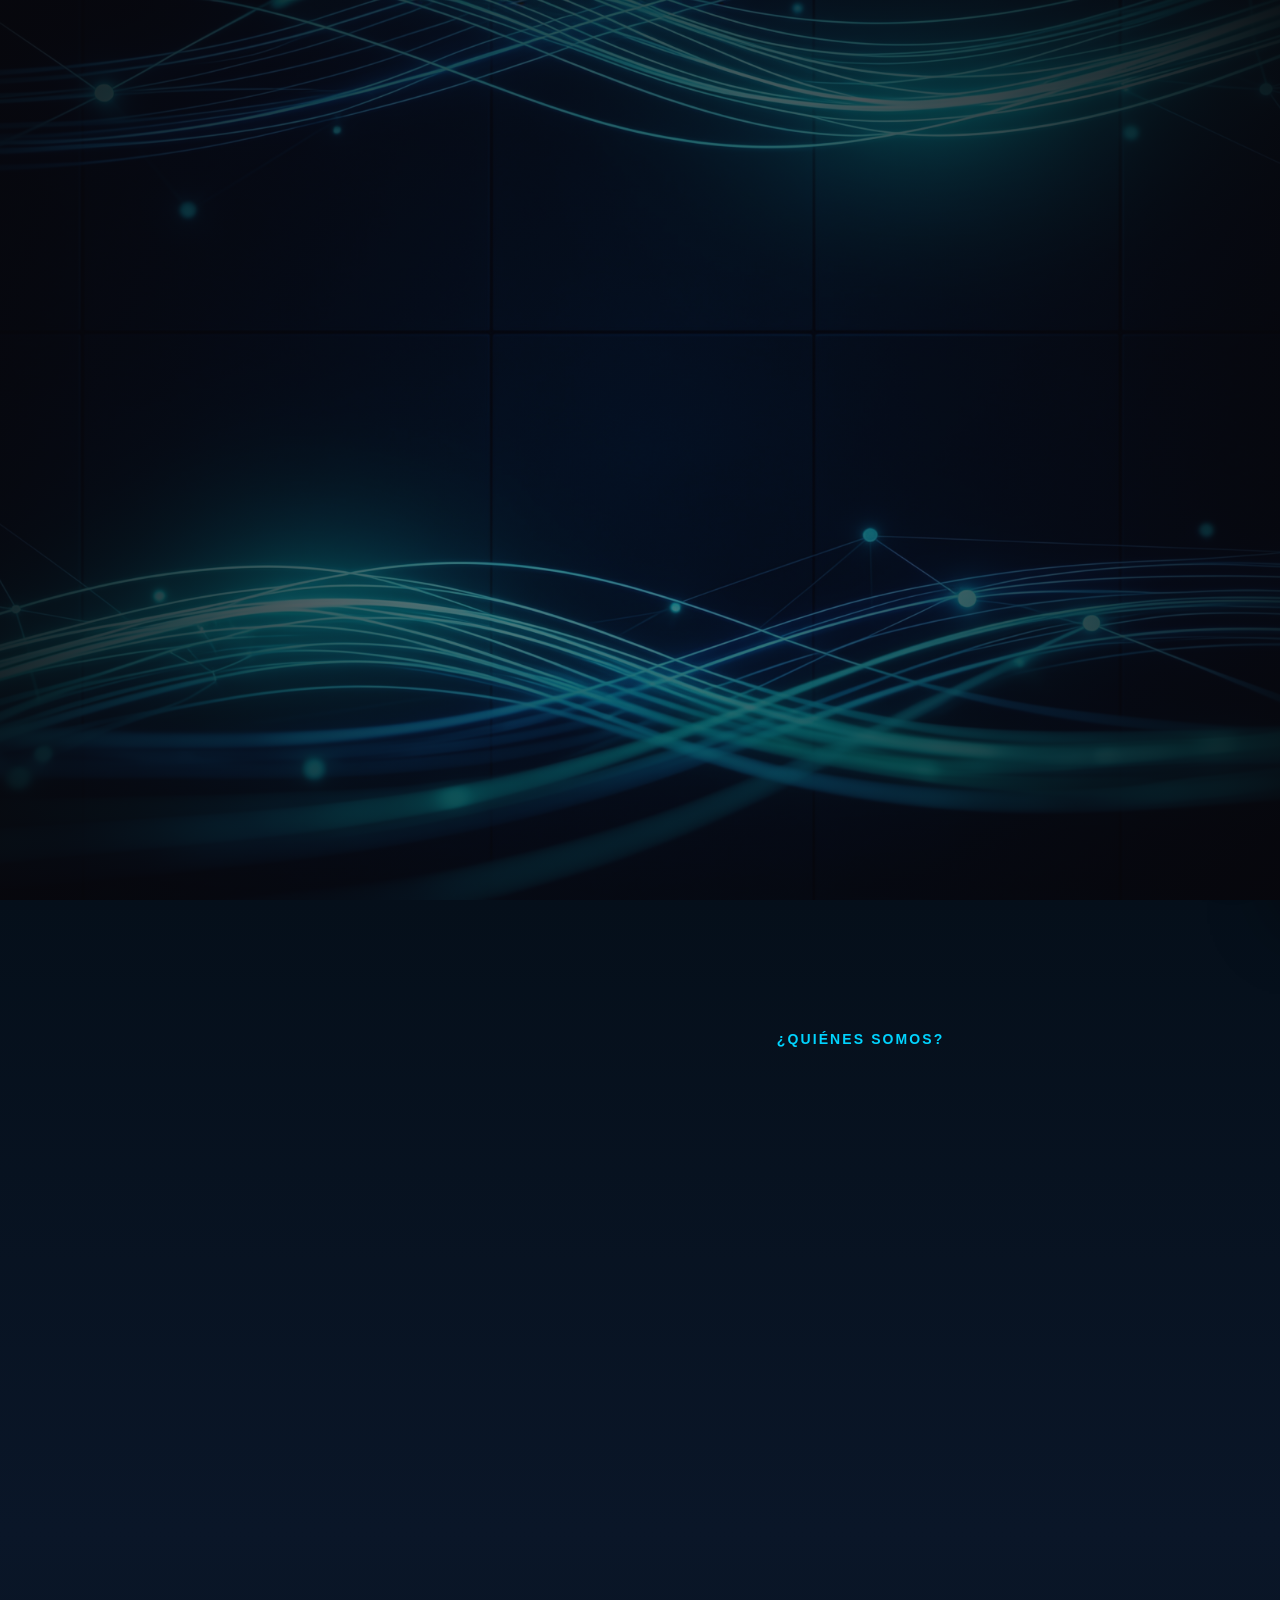
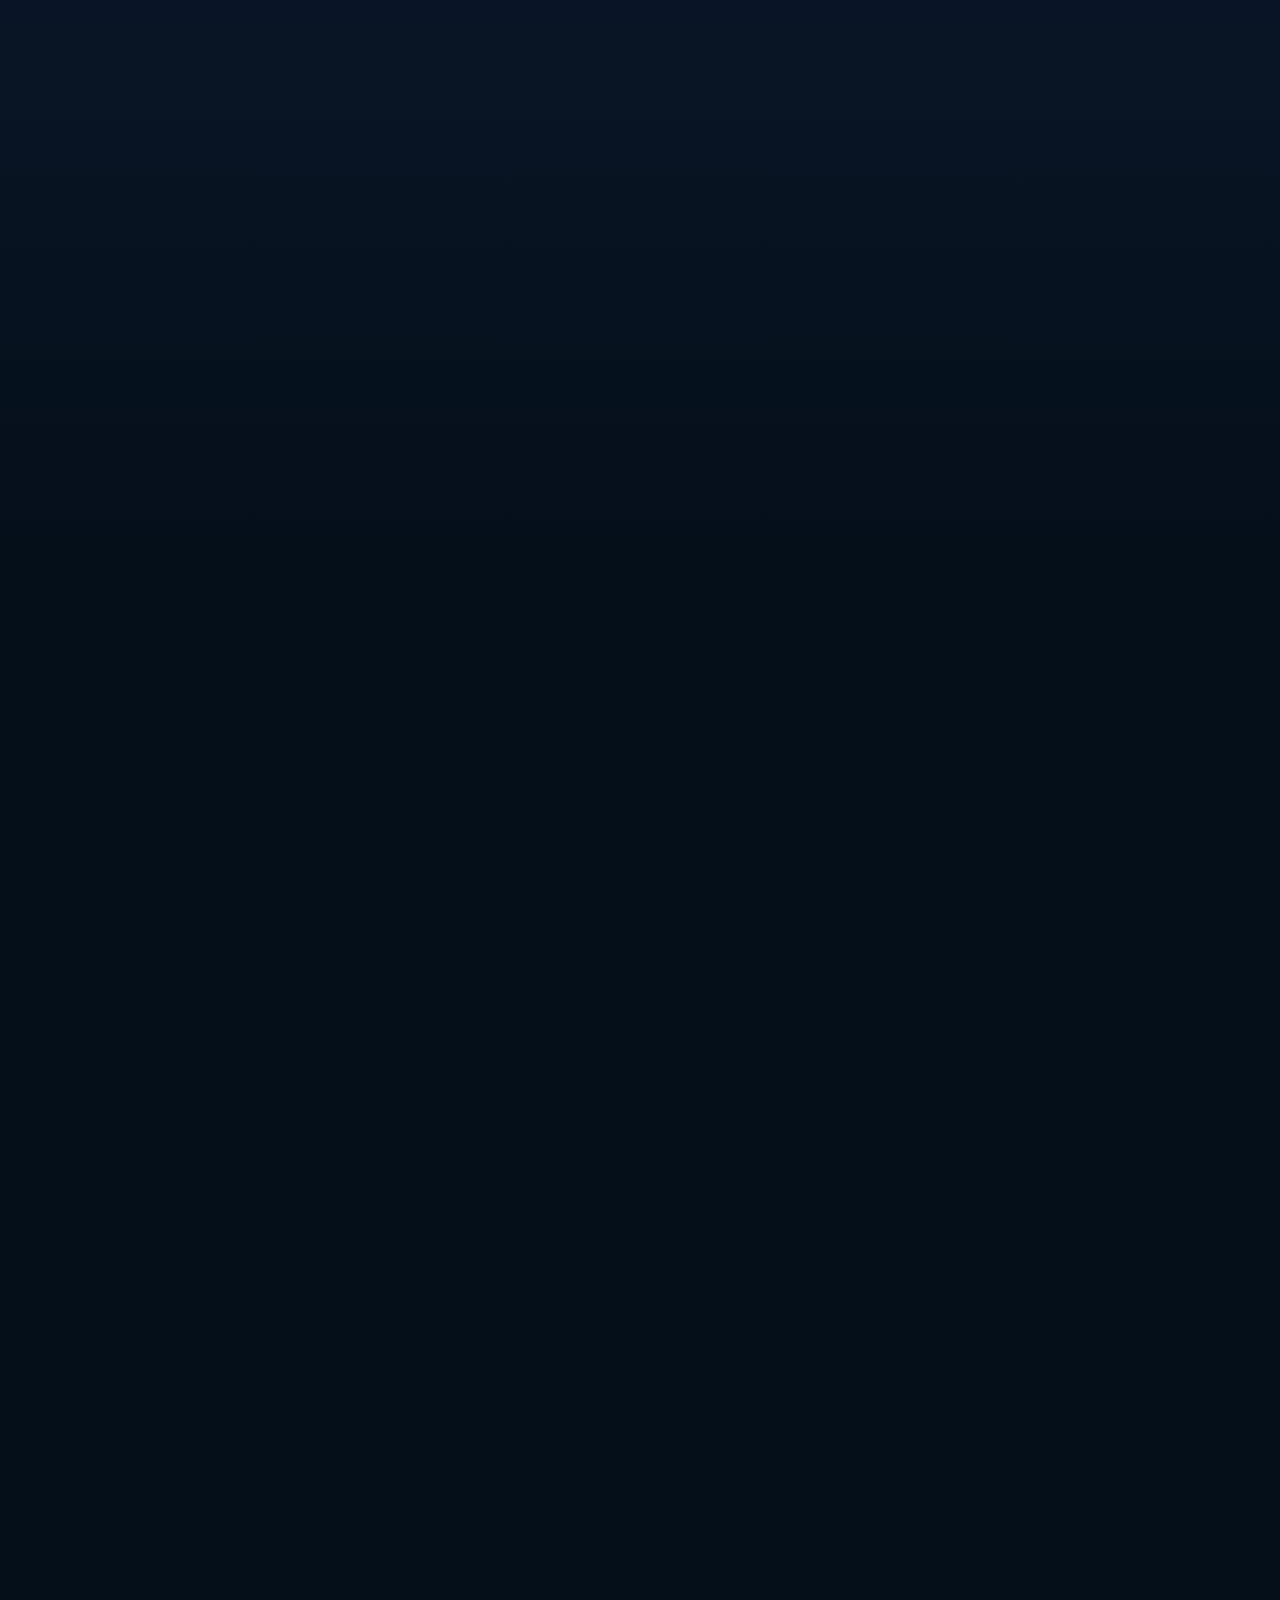
==== commit e967c3d9: "Update index.html" ====
--- a/index.html
+++ b/index.html
@@ -63,6 +63,7 @@
   }
   </script>
 </head>
+  <meta name="google-site-verification" content="PghJhTnSV0YdcDB9xAt9NvN5XbDqsB01_RYHJeUKC4M" />
 <body>
   <div id="landirianos-intro-layer" style="position: fixed; inset: 0; background: radial-gradient(circle at center, rgba(10, 10, 16, 0.4) 0%, rgba(7, 7, 12, 0.95) 100%), url('./assets/FONDOS PARA SECCIONES/FONDODESECCION01.webp') center/cover no-repeat fixed; z-index: 99999; display: flex; justify-content: center; align-items: center; opacity: 1; transition: opacity 0.6s cubic-bezier(0.25, 1, 0.5, 1), visibility 0.6s;">
     <!-- Reproductor optimizado sin barras de control nativas -->
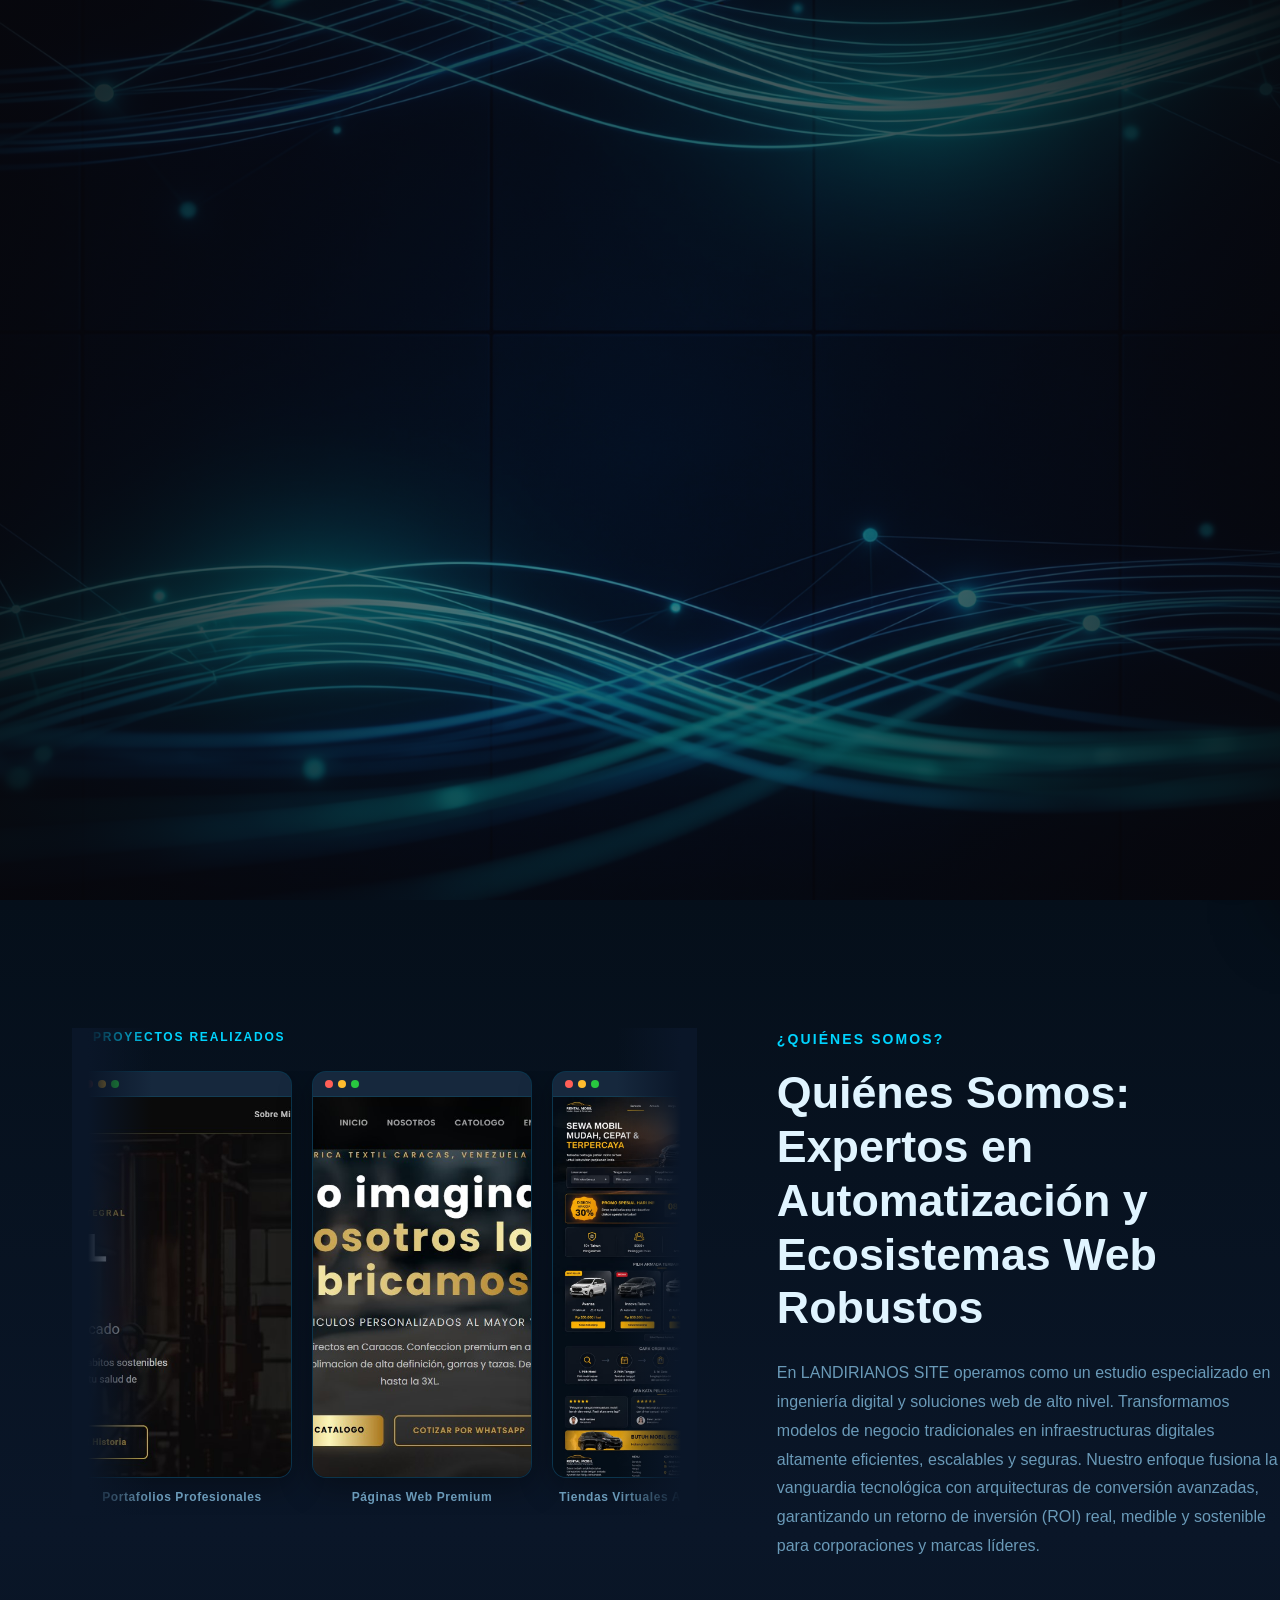
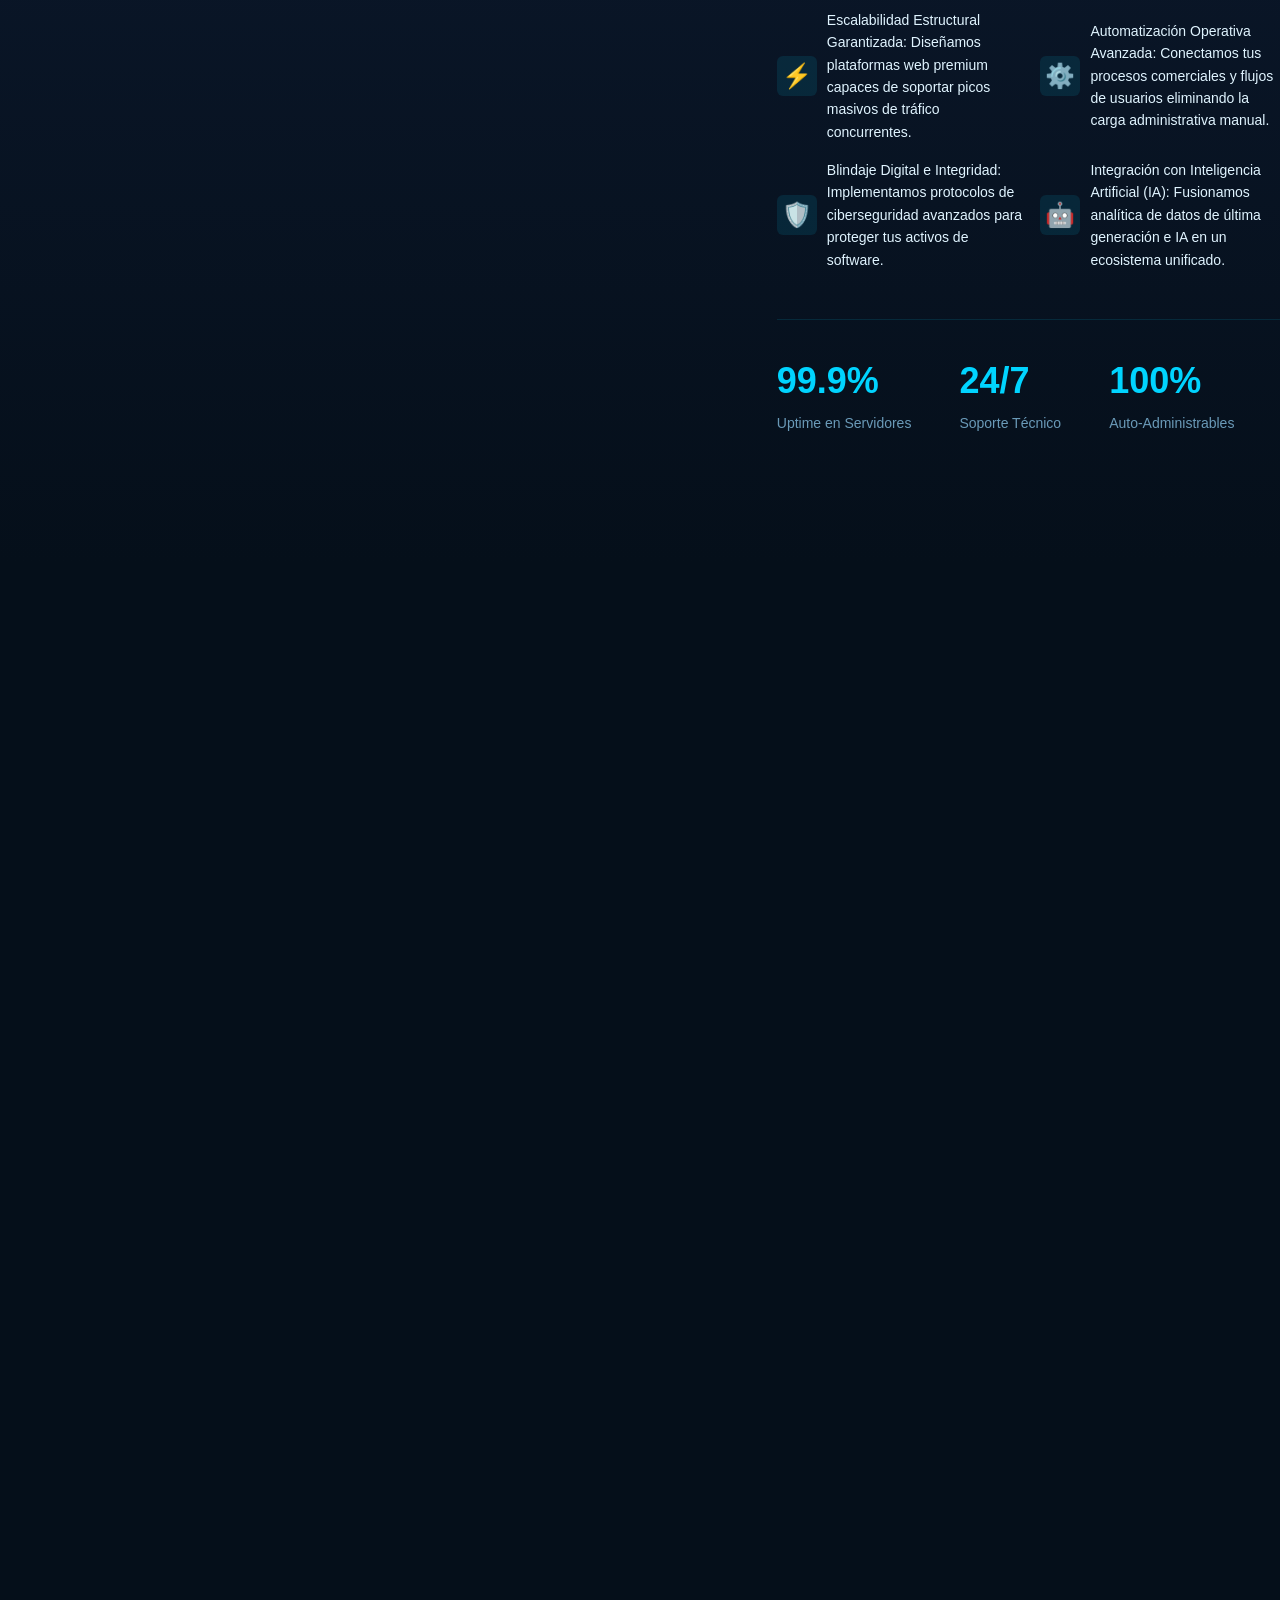
==== commit 0126f6b9: "Update index.html" ====
--- a/index.html
+++ b/index.html
@@ -2,43 +2,52 @@
 <html lang="es">
 <head>
   <meta charset="UTF-8">
-  <meta http-equiv="Content-Security-Policy" content="default-src 'self'; script-src 'self' 'unsafe-inline'; style-src 'self' 'unsafe-inline' https://fonts.googleapis.com https://googleapis.com; font-src 'self' https://fonts.gstatic.com https://gstatic.com; img-src 'self' data: https: ./assets/ ./LOGO%20DE%20LANDIRIANO%20SITE/ ./LOGO%20ANIMADO%20LANDIRIANO%20SITE/ ./logos%20de%20botones%20para%20redes%20sociales/; connect-src 'self' https://web3forms.com https://api.web3forms.com; media-src 'self' ./LOGO%20ANIMADO%20LANDIRIANO%20SITE/; frame-src 'self'; object-src 'none'; upgrade-insecure-requests;">
+  <meta http-equiv="Content-Security-Policy" content="default-src 'self'; script-src 'self' 'unsafe-inline'; style-src 'self' 'unsafe-inline' https://googleapis.com https://googleapis.com; font-src 'self' https://gstatic.com https://gstatic.com; img-src 'self' data: https: ./assets/ ./LOGO%20DE%20LANDIRIANO%20SITE/ ./LOGO%20ANIMADO%20LANDIRIANO%20SITE/ ./logos%20de%20botones%20para%20redes%20sociales/; connect-src 'self' https://web3forms.com https://web3forms.com; media-src 'self' ./LOGO%20ANIMADO%20LANDIRIANO%20SITE/; frame-src 'self'; object-src 'none'; upgrade-insecure-requests;">
+  
   <title>LANDIRIANOS SITE | Desarrollo Web Premium y Apps Corporativas</title>
+  <link rel="canonical" href="https://landirianositeoficial-pro.github.io/landirianoswebsite/">
+  
   <meta name="description" content="Agencia líder en desarrollo web premium, automatización de ecommerce con IA, ciberseguridad avanzada y optimización SEO. Maximiza el ROI de tu negocio.">
-  <meta name="keywords" content="desarrollo web, landing page, apps, landirianos, software profesional">
+  <meta name="keywords" content="landiriano site, desarrollo web, landing page, apps, landirianos, software profesional">
   <meta name="robots" content="index, follow">
+  <meta name="google-site-verification" content="PghJhTnSV0YdcDB9xAt9NvN5XbDqsB01_RYHJeUKC4M" />
+
+  <!-- Open Graph -->
   <meta property="og:type" content="website">
   <meta property="og:title" content="LANDIRIANOS SITE | Ecosistemas Web de Alto Rendimiento">
   <meta property="og:description" content="Desarrollo, alojamiento y mantenimiento de ecosistemas web de alto rendimiento.">
-  <meta property="og:image" content="images/preview-landirianos.webp">
-  <meta property="og:url" content="https://landirianos.site">
+  <meta property="og:image" content="https://github.io">
+  <meta property="og:url" content="https://landirianositeoficial-pro.github.io/landirianoswebsite/">
+  
+  <!-- Twitter Card -->
   <meta name="twitter:card" content="summary_large_image">
   <meta name="viewport" content="width=device-width, initial-scale=1.0">
-  <!-- SEO: Títulos y metas inyectados por app.js desde config -->
-  <!-- Open Graph -->
-  <meta property="og:type" content="website">
-  <meta property="og:title" content="">
-  <meta property="og:description" content="">
-  <meta property="og:image" content="">
 
-  <link rel="preconnect" href="https://fonts.googleapis.com"><link rel="preconnect" href="https://fonts.gstatic.com" crossorigin><link rel="dns-prefetch" href="https://fonts.googleapis.com"><link rel="preload" href="./assets/FONDOS PARA SECCIONES/SECCION-SERVICIOS.webp" as="image">
-  <link href="https://fonts.googleapis.com/css2?family=Outfit:wght@300;400;500;600;700;800;900&family=Inter:wght@300;400;500;600;700;800&display=swap" rel="stylesheet">
+  <!-- Optimizaciones de Carga -->
+  <link rel="preconnect" href="https://googleapis.com">
+  <link rel="preconnect" href="https://gstatic.com" crossorigin>
+  <link rel="dns-prefetch" href="https://googleapis.com">
+  <link rel="preload" href="./assets/FONDOS PARA SECCIONES/SECCION-SERVICIOS.webp" as="image">
+  
+  <link href="https://googleapis.com/css2?family=Outfit:wght@300;400;500;600;700;800;900&family=Inter:wght@300;400;500;600;700;800&display=swap" rel="stylesheet">
   <link rel="stylesheet" href="styles.min.css">
   <link rel="manifest" href="./manifest.json">
 
-  <link rel="alternate" href="https://landirianos.site" hreflang="x-default" />
-  <link rel="alternate" href="https://landirianos.sitees-ve" hreflang="es-VE" />
-  <link rel="alternate" href="https://landirianos.sitees-es" hreflang="es-ES" />
-  <link rel="alternate" href="https://landirianos.siteen-us" hreflang="en-US" />
+  <!-- SEO Internacional (hreflang) Corregido -->
+  <link rel="alternate" href="https://landirianositeoficial-pro.github.io/landirianoswebsite/" hreflang="x-default" />
+  <link rel="alternate" href="https://landirianositeoficial-pro.github.io/landirianoswebsite/" hreflang="es-VE" />
+  <link rel="alternate" href="https://landirianositeoficial-pro.github.io/landirianoswebsite/" hreflang="es-ES" />
+  <link rel="alternate" href="https://landirianositeoficial-pro.github.io/landirianoswebsite/" hreflang="en-US" />
 
+  <!-- Datos Estructurados Schema.org Actualizados -->
   <script type="application/ld+json">
   {
     "@context": "https://schema.org",
     "@type": "ProfessionalService",
     "name": "LANDIRIANOS SITE",
-    "image": "https://landirianos.site",
-    "@id": "https://landirianos.site",
-    "url": "https://landirianos.site",
+    "image": "https://github.io",
+    "@id": "https://landirianositeoficial-pro.github.io/landirianoswebsite/",
+    "url": "https://landirianositeoficial-pro.github.io/landirianoswebsite/",
     "priceRange": "$$$",
     "address": [
       { "@type": "PostalAddress", "addressCountry": "US", "addressLocality": "Miami" },
@@ -63,7 +72,6 @@
   }
   </script>
 </head>
-  <meta name="google-site-verification" content="PghJhTnSV0YdcDB9xAt9NvN5XbDqsB01_RYHJeUKC4M" />
 <body>
   <div id="landirianos-intro-layer" style="position: fixed; inset: 0; background: radial-gradient(circle at center, rgba(10, 10, 16, 0.4) 0%, rgba(7, 7, 12, 0.95) 100%), url('./assets/FONDOS PARA SECCIONES/FONDODESECCION01.webp') center/cover no-repeat fixed; z-index: 99999; display: flex; justify-content: center; align-items: center; opacity: 1; transition: opacity 0.6s cubic-bezier(0.25, 1, 0.5, 1), visibility 0.6s;">
     <!-- Reproductor optimizado sin barras de control nativas -->
